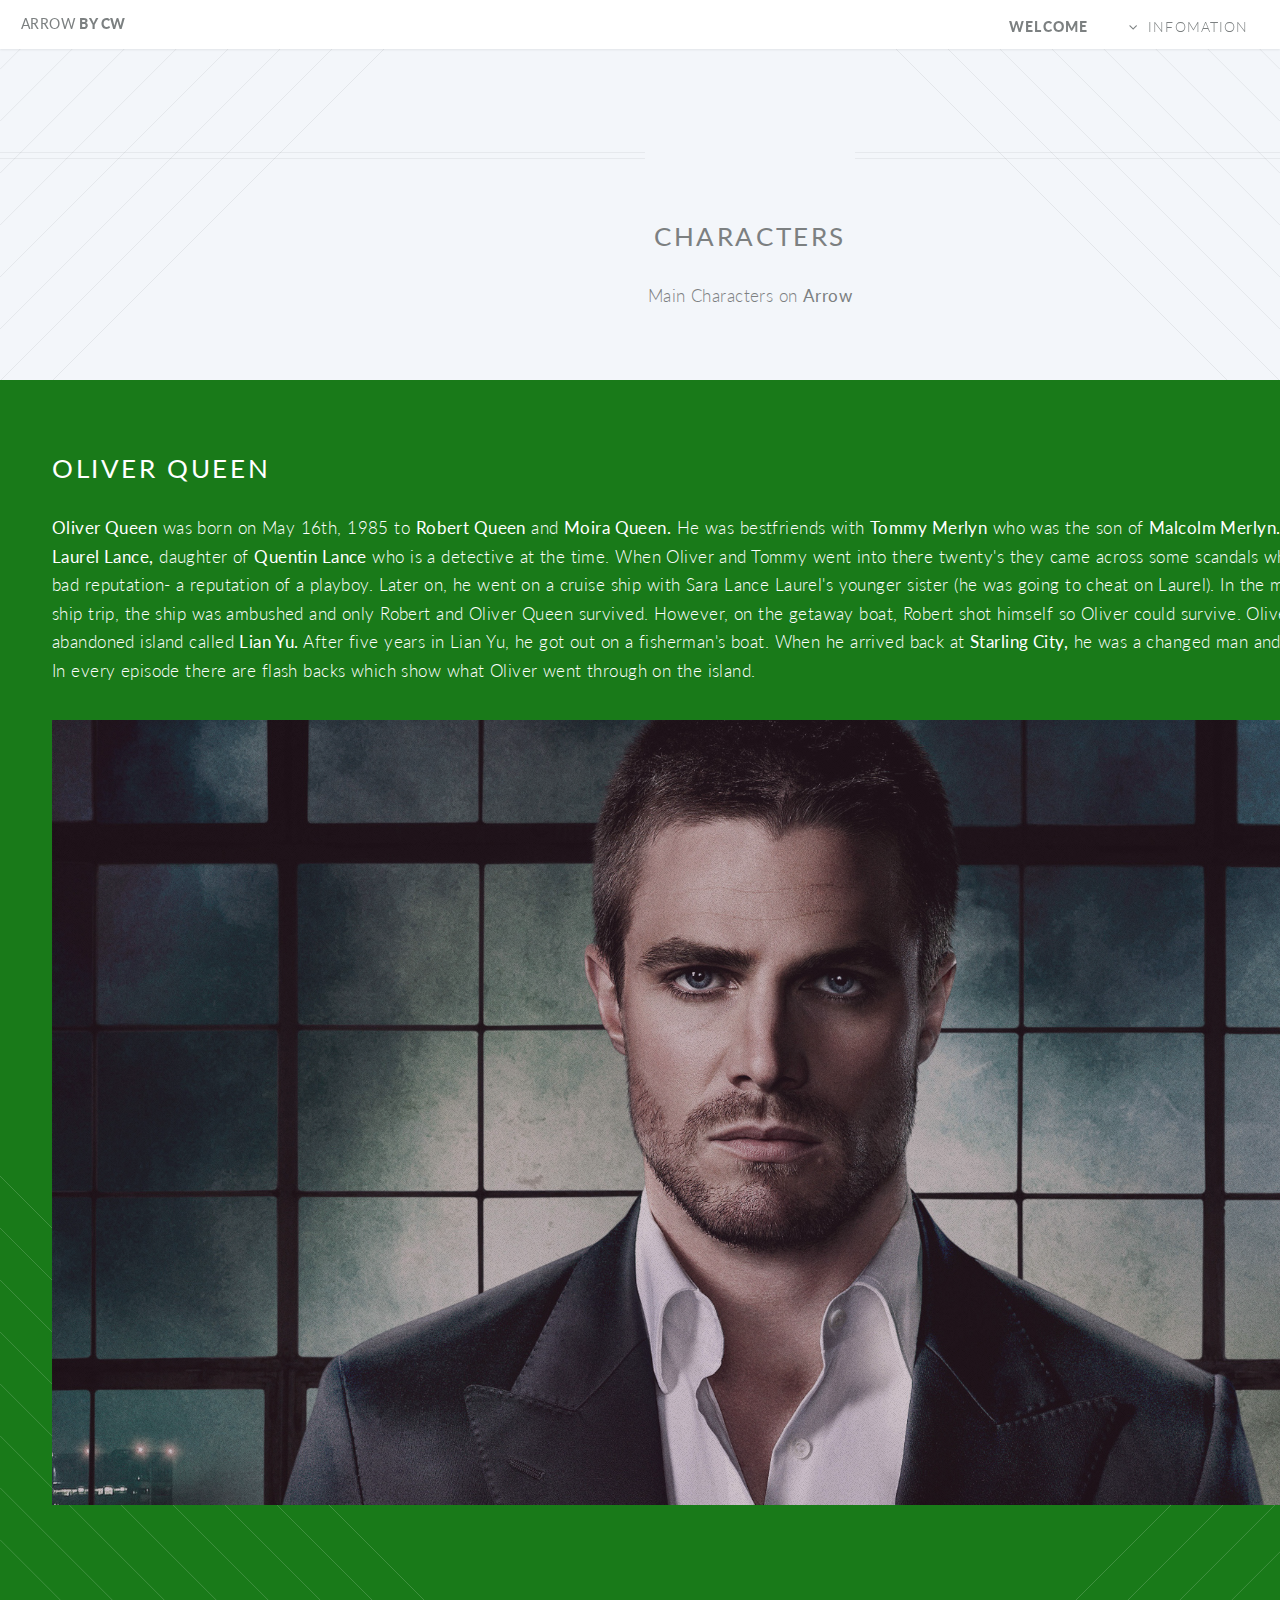
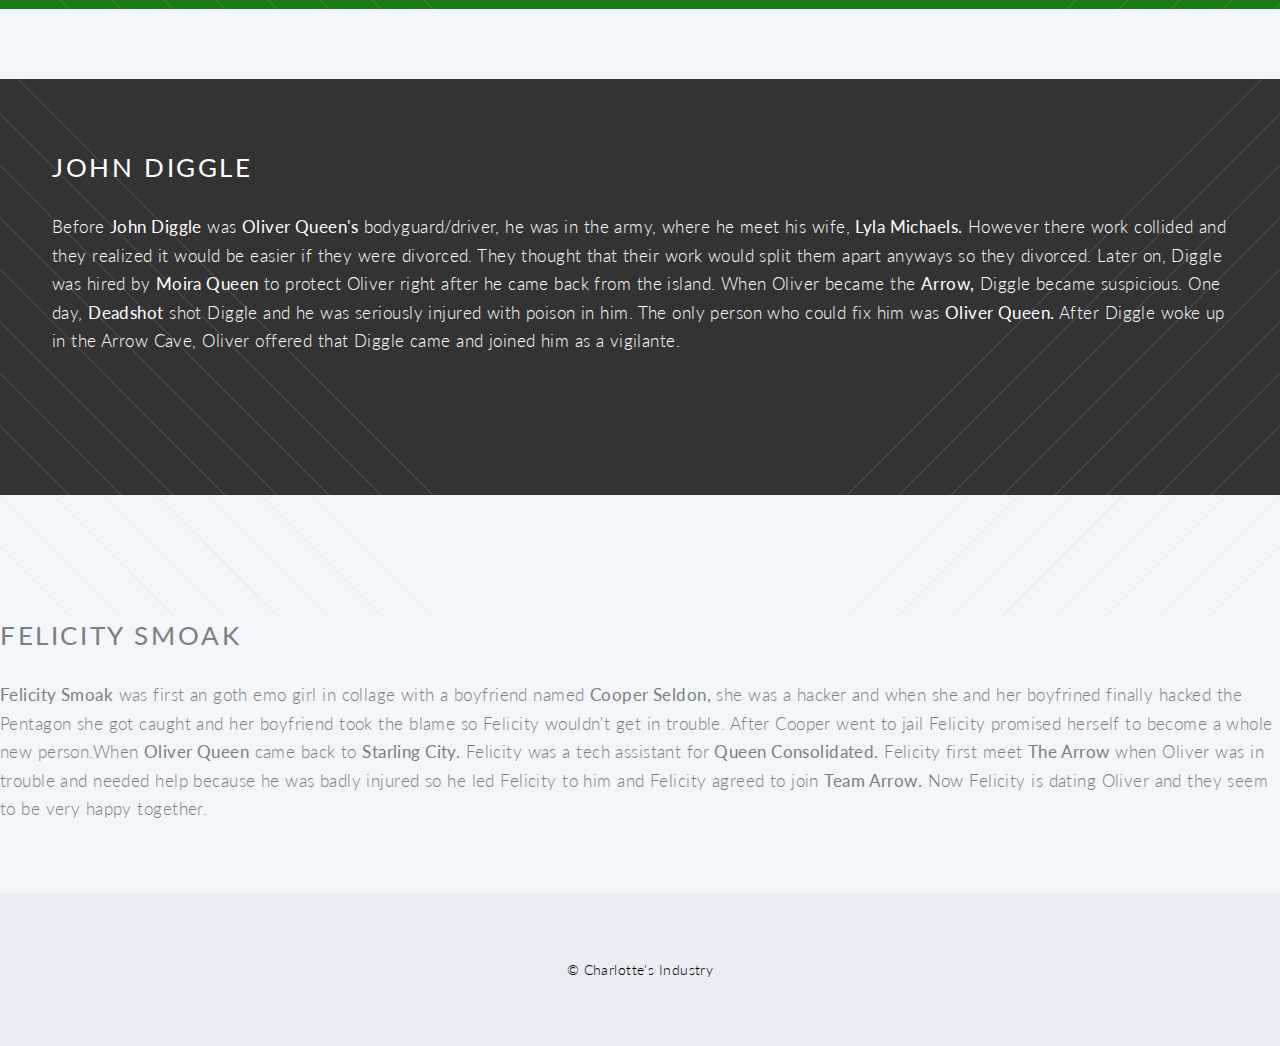
==== Character.html @ 0290e8e1 "deleted div" ====
<!DOCTYPE HTML>
<!--
	Twenty by HTML5 UP
	html5up.net | @n33co
	Free for personal and commercial use under the CCA 3.0 license (html5up.net/license)
-->
<html>
	<head>
		<title>Characters</title>
		<meta charset="utf-8" />
		<meta name="viewport" content="width=device-width, initial-scale=1" />
		<!--[if lte IE 8]><script src="assets/js/ie/html5shiv.js"></script><![endif]-->
		<link rel="stylesheet" href="assets/css/main.css" />
		<!--[if lte IE 8]><link rel="stylesheet" href="assets/css/ie8.css" /><![endif]-->
		<!--[if lte IE 9]><link rel="stylesheet" href="assets/css/ie9.css" /><![endif]-->
	</head>
	<body class="left-sidebar">
		<div id="page-wrapper">

			<!-- Header -->
				<header id="header">
					<h1 id="logo"><a href="index.html"><strong>ARROW</strong> BY CW</a></h1>
					<nav id="nav">
						<ul>
							<li class="current"><a href="index.html">Welcome</a></li>
							<li class="submenu">
								<a href="#">Infomation</a>
								<ul>
									<li><a href="Character.html">Characters</a></li>
									<li><a href="right-sidebar.html">Right Sidebar</a></li>
									<li><a href="no-sidebar.html">No Sidebar</a></li>
									<li><a href="contact.html">Contact</a></li>
									<li class="submenu">
										<a href="#">Submenu</a>
										<ul>
											<li><a href="#">Dolore Sed</a></li>
											<li><a href="#">Consequat</a></li>
											<li><a href="#">Lorem Magna</a></li>
											<li><a href="#">Sed Magna</a></li>
											<li><a href="#">Ipsum Nisl</a></li>
										</ul>
									</li>
								</ul>
							</li>
						</ul>
					</nav>
				</header>

			<!-- Main -->
				<article id="main">

					<header class="special container">

						<h2><strong>Characters</strong></h2>
						<p>Main Characters on <strong>Arrow</strong></p>
					</header>

					<!-- One -->
						<section class="wrapper style2 container special-alt">
							<div class="row 50%">
								<div class="16u 12u(narrower)">

								<header>
									<h2><strong>Oliver Queen</strong></h2>
								</header>
								<p> <strong>Oliver Queen</strong> was born on May 16th, 1985 to <strong>Robert Queen</strong> and <strong>Moira Queen.</strong> He was bestfriends with <strong>Tommy Merlyn</strong> who was the son of <strong>Malcolm Merlyn.</strong> He also befriended <strong>Laurel Lance,</strong> daughter of <strong>Quentin Lance</strong> who is a detective at the time. When Oliver and Tommy went into there twenty's they came across some scandals which gave Tommy a bad reputation- a reputation of a playboy. Later on, he went on a cruise ship with Sara Lance Laurel's younger sister (he was going to cheat on Laurel). In the middle of the cruise ship trip, the ship was ambushed and only Robert and Oliver Queen survived. However, on the getaway boat, Robert shot himself so Oliver could survive. Oliver then arrived on an abandoned island called <strong>Lian Yu.</strong> After five years in Lian Yu, he got out on a fisherman's boat. When he arrived back at <strong>Starling City,</strong> he was a changed man and became the <strong>Arrow</strong>. In every episode there are flash backs which show what Oliver went through on the island.  </p>
								<a href="#oliver" class="image featured"><img src="images/Oliver_Queen.jpg" alt="" /></a>

							</div>

							</div>
						</section>

					<!-- Two -->
						<section class=".wrapper.style3">
							<div class="16u 12u(narrower)">
								<header>
								<h2><strong>John Diggle</strong></h2>
								</header>
								<p> Before <strong>John Diggle</strong> was <strong>Oliver Queen's</strong> bodyguard/driver, he was in the army, where he meet his wife, <strong>Lyla Michaels.</strong> However there work collided and they realized it would be easier if they were divorced. They thought that their work would split them apart anyways so they divorced. Later on, Diggle was hired by <strong>Moira Queen</strong> to protect Oliver right after he came back from the island. When Oliver became the <strong>Arrow,</strong> Diggle became suspicious. One day, <strong>Deadshot</strong> shot Diggle and he was seriously injured with poison in him. The only person who could fix him was <strong>Oliver Queen.</strong> After Diggle woke up in the Arrow Cave, Oliver offered that Diggle came and joined him as a vigilante.  </p>

								<a href="#" class="image featured"><img src="http://nerdist.com/wp-content/uploads/2015/09/John-Diggle-Costume-Arrow-Season-4.jpg" alt="" /></a>
								</div>
										
									</section>

								</div>

								<!-- Two -->
						<section class=".wrapper.style4">

								<header>
								<h2><strong>Felicity Smoak</strong></h2>
								</header>
								<p> <strong>Felicity Smoak</strong> was first an goth emo girl in collage with a boyfriend named <strong>Cooper Seldon,</strong> she was a hacker and when she and her boyfrined finally hacked the Pentagon she got caught and her boyfriend took the blame so Felicity wouldn't get in trouble. After Cooper went to jail Felicity promised herself to become a whole new person.When <strong>Oliver Queen</strong> came back to <strong>Starling City.</strong> Felicity was a tech assistant for <strong>Queen Consolidated.</strong> Felicity first meet <strong>The Arrow</strong> when Oliver was in trouble and needed help because he was badly injured so he led Felicity to him and Felicity agreed to join <strong>Team Arrow.</strong> Now Felicity is dating Oliver and they seem to be very happy together.   </p>

								<a href="#" class="image featured"><img src="https://lh6.googleusercontent.com/yh9KQPNMWo7d73sp_O4lm8ajiMTpc6twz1vYEqMhTrz6c4cG8ch38kQ0yN_WNGzsYnj-poiB79KKGFYqesE81531dlQkXzshC9SBHxnGTuw2V-XFg7z7HzD_ftWrgEGjTeY" alt="" /></a>
								</div>
										
									</section>

				</article>

			<!-- Footer -->
				<footer id="footer">

					<ul class="copyright">
						<li>&copy; Charlotte's Industry

				</footer>

		</div>


		</div>

		<!-- Scripts -->
			<script src="assets/js/jquery.min.js"></script>
			<script src="assets/js/jquery.dropotron.min.js"></script>
			<script src="assets/js/jquery.scrolly.min.js"></script>
			<script src="assets/js/jquery.scrollgress.min.js"></script>
			<script src="assets/js/skel.min.js"></script>
			<script src="assets/js/util.js"></script>
			<!--[if lte IE 8]><script src="assets/js/ie/respond.min.js"></script><![endif]-->
			<script src="assets/js/main.js"></script>

	</body>
</html>
---- assets/css/main.css ----
@import url("font-awesome.min.css");
@import url("http://fonts.googleapis.com/css?family=Lato:300,400,900");

/*
	Twenty by HTML5 UP
	html5up.net | @n33co
	Free for personal and commercial use under the CCA 3.0 license (html5up.net/license)
*/

/* Reset */

	html, body, div, span, applet, object, iframe, h1, h2, h3, h4, h5, h6, p, blockquote, pre, a, abbr, acronym, address, big, cite, code, del, dfn, em, img, ins, kbd, q, s, samp, small, strike, strong, sub, sup, tt, var, b, u, i, center, dl, dt, dd, ol, ul, li, fieldset, form, label, legend, table, caption, tbody, tfoot, thead, tr, th, td, article, aside, canvas, details, embed, figure, figcaption, footer, header, hgroup, menu, nav, output, ruby, section, summary, time, mark, audio, video {
		margin: 0;
		padding: 0;
		border: 0;
		font-size: 100%;
		font: inherit;
		vertical-align: baseline;
	}

	article, aside, details, figcaption, figure, footer, header, hgroup, menu, nav, section {
		display: block;
	}

	body {
		line-height: 1;
	}

	ol, ul {
		list-style: none;
	}

	blockquote, q {
		quotes: none;
	}

	blockquote:before, blockquote:after, q:before, q:after {
		content: '';
		content: none;
	}

	table {
		border-collapse: collapse;
		border-spacing: 0;
	}

	body {
		-webkit-text-size-adjust: none;
	}

/* Box Model */

	*, *:before, *:after {
		-moz-box-sizing: border-box;
		-webkit-box-sizing: border-box;
		box-sizing: border-box;
	}

/* Containers */

	.container {
		margin-left: auto;
		margin-right: auto;
	}

	.container.\31 25\25 {
		width: 100%;
		max-width: 1750px;
		min-width: 1400px;
	}

	.container.\37 5\25 {
		width: 1050px;
	}

	.container.\35 0\25 {
		width: 700px;
	}

	.container.\32 5\25 {
		width: 350px;
	}


	@media screen and (max-width: 1680px) {

		.container.\31 25\25 {
			width: 100%;
			max-width: 1000px;
			min-width: 1200px;
		}

		.container.\37 5\25 {
			width: 900px;
		}

		.container.\35 0\25 {
			width: 600px;
		}

		.container.\32 5\25 {
			width: 300px;
		}

		.container {
			width: 1200px;
		}

	}

	@media screen and (max-width: 1280px) {

		.container.\31 25\25 {
			width: 100%;
			max-width: 1200px;
			min-width: 960px;
		}

		.container.\37 5\25 {
			width: 720px;
		}

		.container.\35 0\25 {
			width: 480px;
		}

		.container.\32 5\25 {
			width: 240px;
		}

		.container {
			width: 1500px;
		}

	}

	@media screen and (max-width: 980px) {

		.container.\31 25\25 {
			width: 100%;
			max-width: 118.75%;
			min-width: 95%;
		}

		.container.\37 5\25 {
			width: 71.25%;
		}

		.container.\35 0\25 {
			width: 47.5%;
		}

		.container.\32 5\25 {
			width: 23.75%;
		}

		.container {
			width: 95%;
		}

	}

	@media screen and (max-width: 840px) {

		.container.\31 25\25 {
			width: 100%;
			max-width: 118.75%;
			min-width: 95%;
		}

		.container.\37 5\25 {
			width: 71.25%;
		}

		.container.\35 0\25 {
			width: 47.5%;
		}

		.container.\32 5\25 {
			width: 23.75%;
		}

		.container {
			width: 95% !important;
		}

	}

	@media screen and (max-width: 736px) {

		.container.\31 25\25 {
			width: 100%;
			max-width: 125%;
			min-width: 100%;
		}

		.container.\37 5\25 {
			width: 75%;
		}

		.container.\35 0\25 {
			width: 50%;
		}

		.container.\32 5\25 {
			width: 25%;
		}

		.container {
			width: 100% !important;
		}

	}

/* Grid */

	.row {
		border-bottom: solid 1px transparent;
		-moz-box-sizing: border-box;
		-webkit-box-sizing: border-box;
		box-sizing: border-box;
	}

	.row > * {
		float: left;
		-moz-box-sizing: border-box;
		-webkit-box-sizing: border-box;
		box-sizing: border-box;
	}

	.row:after, .row:before {
		content: '';
		display: block;
		clear: both;
		height: 0;
	}

	.row.uniform > * > :first-child {
		margin-top: 0;
	}

	.row.uniform > * > :last-child {
		margin-bottom: 0;
	}

	.row.\30 \25 > * {
		padding: 0px 0 0 0px;
	}

	.row.\30 \25 {
		margin: 0px 0 -1px 0px;
	}

	.row.uniform.\30 \25 > * {
		padding: 0px 0 0 0px;
	}

	.row.uniform.\30 \25 {
		margin: 0px 0 -1px 0px;
	}

	.row > * {
		padding: 50px 0 0 50px;
	}

	.row {
		margin: -50px 0 -1px -50px;
	}

	.row.uniform > * {
		padding: 50px 0 0 50px;
	}

	.row.uniform {
		margin: -50px 0 -1px -50px;
	}

	.row.\32 00\25 > * {
		padding: 100px 0 0 100px;
	}

	.row.\32 00\25 {
		margin: -100px 0 -1px -100px;
	}

	.row.uniform.\32 00\25 > * {
		padding: 100px 0 0 100px;
	}

	.row.uniform.\32 00\25 {
		margin: -100px 0 -1px -100px;
	}

	.row.\31 50\25 > * {
		padding: 75px 0 0 75px;
	}

	.row.\31 50\25 {
		margin: -75px 0 -1px -75px;
	}

	.row.uniform.\31 50\25 > * {
		padding: 75px 0 0 75px;
	}

	.row.uniform.\31 50\25 {
		margin: -75px 0 -1px -75px;
	}

	.row.\35 0\25 > * {
		padding: 25px 0 0 25px;
	}

	.row.\35 0\25 {
		margin: -25px 0 -1px -25px;
	}

	.row.uniform.\35 0\25 > * {
		padding: 25px 0 0 25px;
	}

	.row.uniform.\35 0\25 {
		margin: -25px 0 -1px -25px;
	}

	.row.\32 5\25 > * {
		padding: 12.5px 0 0 12.5px;
	}

	.row.\32 5\25 {
		margin: -12.5px 0 -1px -12.5px;
	}

	.row.uniform.\32 5\25 > * {
		padding: 12.5px 0 0 12.5px;
	}

	.row.uniform.\32 5\25 {
		margin: -12.5px 0 -1px -12.5px;
	}

	.\31 2u, .\31 2u\24 {
		width: 100%;
		clear: none;
		margin-left: 0;
	}

	.\31 1u, .\31 1u\24 {
		width: 91.6666666667%;
		clear: none;
		margin-left: 0;
	}

	.\31 0u, .\31 0u\24 {
		width: 83.3333333333%;
		clear: none;
		margin-left: 0;
	}

	.\39 u, .\39 u\24 {
		width: 75%;
		clear: none;
		margin-left: 0;
	}

	.\38 u, .\38 u\24 {
		width: 66.6666666667%;
		clear: none;
		margin-left: 0;
	}

	.\37 u, .\37 u\24 {
		width: 58.3333333333%;
		clear: none;
		margin-left: 0;
	}

	.\36 u, .\36 u\24 {
		width: 50%;
		clear: none;
		margin-left: 0;
	}

	.\35 u, .\35 u\24 {
		width: 41.6666666667%;
		clear: none;
		margin-left: 0;
	}

	.\34 u, .\34 u\24 {
		width: 33.3333333333%;
		clear: none;
		margin-left: 0;
	}

	.\33 u, .\33 u\24 {
		width: 25%;
		clear: none;
		margin-left: 0;
	}

	.\32 u, .\32 u\24 {
		width: 16.6666666667%;
		clear: none;
		margin-left: 0;
	}

	.\31 u, .\31 u\24 {
		width: 8.3333333333%;
		clear: none;
		margin-left: 0;
	}

	.\31 2u\24 + *,
	.\31 1u\24 + *,
	.\31 0u\24 + *,
	.\39 u\24 + *,
	.\38 u\24 + *,
	.\37 u\24 + *,
	.\36 u\24 + *,
	.\35 u\24 + *,
	.\34 u\24 + *,
	.\33 u\24 + *,
	.\32 u\24 + *,
	.\31 u\24 + * {
		clear: left;
	}

	.\-11u {
		margin-left: 91.66667%;
	}

	.\-10u {
		margin-left: 83.33333%;
	}

	.\-9u {
		margin-left: 75%;
	}

	.\-8u {
		margin-left: 66.66667%;
	}

	.\-7u {
		margin-left: 58.33333%;
	}

	.\-6u {
		margin-left: 50%;
	}

	.\-5u {
		margin-left: 41.66667%;
	}

	.\-4u {
		margin-left: 33.33333%;
	}

	.\-3u {
		margin-left: 25%;
	}

	.\-2u {
		margin-left: 16.66667%;
	}

	.\-1u {
		margin-left: 8.33333%;
	}

	@media screen and (max-width: 1680px) {

		.row > * {
			padding: 40px 0 0 40px;
		}

		.row {
			margin: -40px 0 -1px -40px;
		}

		.row.uniform > * {
			padding: 40px 0 0 40px;
		}

		.row.uniform {
			margin: -40px 0 -1px -40px;
		}

		.row.\32 00\25 > * {
			padding: 80px 0 0 80px;
		}

		.row.\32 00\25 {
			margin: -80px 0 -1px -80px;
		}

		.row.uniform.\32 00\25 > * {
			padding: 80px 0 0 80px;
		}

		.row.uniform.\32 00\25 {
			margin: -80px 0 -1px -80px;
		}

		.row.\31 50\25 > * {
			padding: 60px 0 0 60px;
		}

		.row.\31 50\25 {
			margin: -60px 0 -1px -60px;
		}

		.row.uniform.\31 50\25 > * {
			padding: 60px 0 0 60px;
		}

		.row.uniform.\31 50\25 {
			margin: -60px 0 -1px -60px;
		}

		.row.\35 0\25 > * {
			padding: 20px 0 0 20px;
		}

		.row.\35 0\25 {
			margin: -20px 0 -1px -20px;
		}

		.row.uniform.\35 0\25 > * {
			padding: 20px 0 0 20px;
		}

		.row.uniform.\35 0\25 {
			margin: -20px 0 -1px -20px;
		}

		.row.\32 5\25 > * {
			padding: 10px 0 0 10px;
		}

		.row.\32 5\25 {
			margin: -10px 0 -1px -10px;
		}

		.row.uniform.\32 5\25 > * {
			padding: 10px 0 0 10px;
		}

		.row.uniform.\32 5\25 {
			margin: -10px 0 -1px -10px;
		}

		.\31 2u\28wide\29, .\31 2u\24\28wide\29 {
			width: 100%;
			clear: none;
			margin-left: 0;
		}

		.\31 1u\28wide\29, .\31 1u\24\28wide\29 {
			width: 91.6666666667%;
			clear: none;
			margin-left: 0;
		}

		.\31 0u\28wide\29, .\31 0u\24\28wide\29 {
			width: 83.3333333333%;
			clear: none;
			margin-left: 0;
		}

		.\39 u\28wide\29, .\39 u\24\28wide\29 {
			width: 75%;
			clear: none;
			margin-left: 0;
		}

		.\38 u\28wide\29, .\38 u\24\28wide\29 {
			width: 66.6666666667%;
			clear: none;
			margin-left: 0;
		}

		.\37 u\28wide\29, .\37 u\24\28wide\29 {
			width: 58.3333333333%;
			clear: none;
			margin-left: 0;
		}

		.\36 u\28wide\29, .\36 u\24\28wide\29 {
			width: 50%;
			clear: none;
			margin-left: 0;
		}

		.\35 u\28wide\29, .\35 u\24\28wide\29 {
			width: 41.6666666667%;
			clear: none;
			margin-left: 0;
		}

		.\34 u\28wide\29, .\34 u\24\28wide\29 {
			width: 33.3333333333%;
			clear: none;
			margin-left: 0;
		}

		.\33 u\28wide\29, .\33 u\24\28wide\29 {
			width: 25%;
			clear: none;
			margin-left: 0;
		}

		.\32 u\28wide\29, .\32 u\24\28wide\29 {
			width: 16.6666666667%;
			clear: none;
			margin-left: 0;
		}

		.\31 u\28wide\29, .\31 u\24\28wide\29 {
			width: 8.3333333333%;
			clear: none;
			margin-left: 0;
		}

		.\31 2u\24\28wide\29 + *,
		.\31 1u\24\28wide\29 + *,
		.\31 0u\24\28wide\29 + *,
		.\39 u\24\28wide\29 + *,
		.\38 u\24\28wide\29 + *,
		.\37 u\24\28wide\29 + *,
		.\36 u\24\28wide\29 + *,
		.\35 u\24\28wide\29 + *,
		.\34 u\24\28wide\29 + *,
		.\33 u\24\28wide\29 + *,
		.\32 u\24\28wide\29 + *,
		.\31 u\24\28wide\29 + * {
			clear: left;
		}

		.\-11u\28wide\29 {
			margin-left: 91.66667%;
		}

		.\-10u\28wide\29 {
			margin-left: 83.33333%;
		}

		.\-9u\28wide\29 {
			margin-left: 75%;
		}

		.\-8u\28wide\29 {
			margin-left: 66.66667%;
		}

		.\-7u\28wide\29 {
			margin-left: 58.33333%;
		}

		.\-6u\28wide\29 {
			margin-left: 50%;
		}

		.\-5u\28wide\29 {
			margin-left: 41.66667%;
		}

		.\-4u\28wide\29 {
			margin-left: 33.33333%;
		}

		.\-3u\28wide\29 {
			margin-left: 25%;
		}

		.\-2u\28wide\29 {
			margin-left: 16.66667%;
		}

		.\-1u\28wide\29 {
			margin-left: 8.33333%;
		}

	}

	@media screen and (max-width: 1280px) {

		.row > * {
			padding: 40px 0 0 40px;
		}

		.row {
			margin: -40px 0 -1px -40px;
		}

		.row.uniform > * {
			padding: 40px 0 0 40px;
		}

		.row.uniform {
			margin: -40px 0 -1px -40px;
		}

		.row.\32 00\25 > * {
			padding: 80px 0 0 80px;
		}

		.row.\32 00\25 {
			margin: -80px 0 -1px -80px;
		}

		.row.uniform.\32 00\25 > * {
			padding: 80px 0 0 80px;
		}

		.row.uniform.\32 00\25 {
			margin: -80px 0 -1px -80px;
		}

		.row.\31 50\25 > * {
			padding: 60px 0 0 60px;
		}

		.row.\31 50\25 {
			margin: -60px 0 -1px -60px;
		}

		.row.uniform.\31 50\25 > * {
			padding: 60px 0 0 60px;
		}

		.row.uniform.\31 50\25 {
			margin: -60px 0 -1px -60px;
		}

		.row.\35 0\25 > * {
			padding: 20px 0 0 20px;
		}

		.row.\35 0\25 {
			margin: -20px 0 -1px -20px;
		}

		.row.uniform.\35 0\25 > * {
			padding: 20px 0 0 20px;
		}

		.row.uniform.\35 0\25 {
			margin: -20px 0 -1px -20px;
		}

		.row.\32 5\25 > * {
			padding: 10px 0 0 10px;
		}

		.row.\32 5\25 {
			margin: -10px 0 -1px -10px;
		}

		.row.uniform.\32 5\25 > * {
			padding: 10px 0 0 10px;
		}

		.row.uniform.\32 5\25 {
			margin: -10px 0 -1px -10px;
		}

		.\31 2u\28normal\29, .\31 2u\24\28normal\29 {
			width: 100%;
			clear: none;
			margin-left: 0;
		}

		.\31 1u\28normal\29, .\31 1u\24\28normal\29 {
			width: 91.6666666667%;
			clear: none;
			margin-left: 0;
		}

		.\31 0u\28normal\29, .\31 0u\24\28normal\29 {
			width: 83.3333333333%;
			clear: none;
			margin-left: 0;
		}

		.\39 u\28normal\29, .\39 u\24\28normal\29 {
			width: 75%;
			clear: none;
			margin-left: 0;
		}

		.\38 u\28normal\29, .\38 u\24\28normal\29 {
			width: 66.6666666667%;
			clear: none;
			margin-left: 0;
		}

		.\37 u\28normal\29, .\37 u\24\28normal\29 {
			width: 58.3333333333%;
			clear: none;
			margin-left: 0;
		}

		.\36 u\28normal\29, .\36 u\24\28normal\29 {
			width: 50%;
			clear: none;
			margin-left: 0;
		}

		.\35 u\28normal\29, .\35 u\24\28normal\29 {
			width: 41.6666666667%;
			clear: none;
			margin-left: 0;
		}

		.\34 u\28normal\29, .\34 u\24\28normal\29 {
			width: 33.3333333333%;
			clear: none;
			margin-left: 0;
		}

		.\33 u\28normal\29, .\33 u\24\28normal\29 {
			width: 25%;
			clear: none;
			margin-left: 0;
		}

		.\32 u\28normal\29, .\32 u\24\28normal\29 {
			width: 16.6666666667%;
			clear: none;
			margin-left: 0;
		}

		.\31 u\28normal\29, .\31 u\24\28normal\29 {
			width: 8.3333333333%;
			clear: none;
			margin-left: 0;
		}

		.\31 2u\24\28normal\29 + *,
		.\31 1u\24\28normal\29 + *,
		.\31 0u\24\28normal\29 + *,
		.\39 u\24\28normal\29 + *,
		.\38 u\24\28normal\29 + *,
		.\37 u\24\28normal\29 + *,
		.\36 u\24\28normal\29 + *,
		.\35 u\24\28normal\29 + *,
		.\34 u\24\28normal\29 + *,
		.\33 u\24\28normal\29 + *,
		.\32 u\24\28normal\29 + *,
		.\31 u\24\28normal\29 + * {
			clear: left;
		}

		.\-11u\28normal\29 {
			margin-left: 91.66667%;
		}

		.\-10u\28normal\29 {
			margin-left: 83.33333%;
		}

		.\-9u\28normal\29 {
			margin-left: 75%;
		}

		.\-8u\28normal\29 {
			margin-left: 66.66667%;
		}

		.\-7u\28normal\29 {
			margin-left: 58.33333%;
		}

		.\-6u\28normal\29 {
			margin-left: 50%;
		}

		.\-5u\28normal\29 {
			margin-left: 41.66667%;
		}

		.\-4u\28normal\29 {
			margin-left: 33.33333%;
		}

		.\-3u\28normal\29 {
			margin-left: 25%;
		}

		.\-2u\28normal\29 {
			margin-left: 16.66667%;
		}

		.\-1u\28normal\29 {
			margin-left: 8.33333%;
		}

	}

	@media screen and (max-width: 980px) {

		.row > * {
			padding: 30px 0 0 30px;
		}

		.row {
			margin: -30px 0 -1px -30px;
		}

		.row.uniform > * {
			padding: 30px 0 0 30px;
		}

		.row.uniform {
			margin: -30px 0 -1px -30px;
		}

		.row.\32 00\25 > * {
			padding: 60px 0 0 60px;
		}

		.row.\32 00\25 {
			margin: -60px 0 -1px -60px;
		}

		.row.uniform.\32 00\25 > * {
			padding: 60px 0 0 60px;
		}

		.row.uniform.\32 00\25 {
			margin: -60px 0 -1px -60px;
		}

		.row.\31 50\25 > * {
			padding: 45px 0 0 45px;
		}

		.row.\31 50\25 {
			margin: -45px 0 -1px -45px;
		}

		.row.uniform.\31 50\25 > * {
			padding: 45px 0 0 45px;
		}

		.row.uniform.\31 50\25 {
			margin: -45px 0 -1px -45px;
		}

		.row.\35 0\25 > * {
			padding: 15px 0 0 15px;
		}

		.row.\35 0\25 {
			margin: -15px 0 -1px -15px;
		}

		.row.uniform.\35 0\25 > * {
			padding: 15px 0 0 15px;
		}

		.row.uniform.\35 0\25 {
			margin: -15px 0 -1px -15px;
		}

		.row.\32 5\25 > * {
			padding: 7.5px 0 0 7.5px;
		}

		.row.\32 5\25 {
			margin: -7.5px 0 -1px -7.5px;
		}

		.row.uniform.\32 5\25 > * {
			padding: 7.5px 0 0 7.5px;
		}

		.row.uniform.\32 5\25 {
			margin: -7.5px 0 -1px -7.5px;
		}

		.\31 2u\28narrow\29, .\31 2u\24\28narrow\29 {
			width: 100%;
			clear: none;
			margin-left: 0;
		}

		.\31 1u\28narrow\29, .\31 1u\24\28narrow\29 {
			width: 91.6666666667%;
			clear: none;
			margin-left: 0;
		}

		.\31 0u\28narrow\29, .\31 0u\24\28narrow\29 {
			width: 83.3333333333%;
			clear: none;
			margin-left: 0;
		}

		.\39 u\28narrow\29, .\39 u\24\28narrow\29 {
			width: 75%;
			clear: none;
			margin-left: 0;
		}

		.\38 u\28narrow\29, .\38 u\24\28narrow\29 {
			width: 66.6666666667%;
			clear: none;
			margin-left: 0;
		}

		.\37 u\28narrow\29, .\37 u\24\28narrow\29 {
			width: 58.3333333333%;
			clear: none;
			margin-left: 0;
		}

		.\36 u\28narrow\29, .\36 u\24\28narrow\29 {
			width: 50%;
			clear: none;
			margin-left: 0;
		}

		.\35 u\28narrow\29, .\35 u\24\28narrow\29 {
			width: 41.6666666667%;
			clear: none;
			margin-left: 0;
		}

		.\34 u\28narrow\29, .\34 u\24\28narrow\29 {
			width: 33.3333333333%;
			clear: none;
			margin-left: 0;
		}

		.\33 u\28narrow\29, .\33 u\24\28narrow\29 {
			width: 25%;
			clear: none;
			margin-left: 0;
		}

		.\32 u\28narrow\29, .\32 u\24\28narrow\29 {
			width: 16.6666666667%;
			clear: none;
			margin-left: 0;
		}

		.\31 u\28narrow\29, .\31 u\24\28narrow\29 {
			width: 8.3333333333%;
			clear: none;
			margin-left: 0;
		}

		.\31 2u\24\28narrow\29 + *,
		.\31 1u\24\28narrow\29 + *,
		.\31 0u\24\28narrow\29 + *,
		.\39 u\24\28narrow\29 + *,
		.\38 u\24\28narrow\29 + *,
		.\37 u\24\28narrow\29 + *,
		.\36 u\24\28narrow\29 + *,
		.\35 u\24\28narrow\29 + *,
		.\34 u\24\28narrow\29 + *,
		.\33 u\24\28narrow\29 + *,
		.\32 u\24\28narrow\29 + *,
		.\31 u\24\28narrow\29 + * {
			clear: left;
		}

		.\-11u\28narrow\29 {
			margin-left: 91.66667%;
		}

		.\-10u\28narrow\29 {
			margin-left: 83.33333%;
		}

		.\-9u\28narrow\29 {
			margin-left: 75%;
		}

		.\-8u\28narrow\29 {
			margin-left: 66.66667%;
		}

		.\-7u\28narrow\29 {
			margin-left: 58.33333%;
		}

		.\-6u\28narrow\29 {
			margin-left: 50%;
		}

		.\-5u\28narrow\29 {
			margin-left: 41.66667%;
		}

		.\-4u\28narrow\29 {
			margin-left: 33.33333%;
		}

		.\-3u\28narrow\29 {
			margin-left: 25%;
		}

		.\-2u\28narrow\29 {
			margin-left: 16.66667%;
		}

		.\-1u\28narrow\29 {
			margin-left: 8.33333%;
		}

	}

	@media screen and (max-width: 840px) {

		.row > * {
			padding: 30px 0 0 30px;
		}

		.row {
			margin: -30px 0 -1px -30px;
		}

		.row.uniform > * {
			padding: 30px 0 0 30px;
		}

		.row.uniform {
			margin: -30px 0 -1px -30px;
		}

		.row.\32 00\25 > * {
			padding: 60px 0 0 60px;
		}

		.row.\32 00\25 {
			margin: -60px 0 -1px -60px;
		}

		.row.uniform.\32 00\25 > * {
			padding: 60px 0 0 60px;
		}

		.row.uniform.\32 00\25 {
			margin: -60px 0 -1px -60px;
		}

		.row.\31 50\25 > * {
			padding: 45px 0 0 45px;
		}

		.row.\31 50\25 {
			margin: -45px 0 -1px -45px;
		}

		.row.uniform.\31 50\25 > * {
			padding: 45px 0 0 45px;
		}

		.row.uniform.\31 50\25 {
			margin: -45px 0 -1px -45px;
		}

		.row.\35 0\25 > * {
			padding: 15px 0 0 15px;
		}

		.row.\35 0\25 {
			margin: -15px 0 -1px -15px;
		}

		.row.uniform.\35 0\25 > * {
			padding: 15px 0 0 15px;
		}

		.row.uniform.\35 0\25 {
			margin: -15px 0 -1px -15px;
		}

		.row.\32 5\25 > * {
			padding: 7.5px 0 0 7.5px;
		}

		.row.\32 5\25 {
			margin: -7.5px 0 -1px -7.5px;
		}

		.row.uniform.\32 5\25 > * {
			padding: 7.5px 0 0 7.5px;
		}

		.row.uniform.\32 5\25 {
			margin: -7.5px 0 -1px -7.5px;
		}

		.\31 2u\28narrower\29, .\31 2u\24\28narrower\29 {
			width: 100%;
			clear: none;
			margin-left: 0;
		}

		.\31 1u\28narrower\29, .\31 1u\24\28narrower\29 {
			width: 91.6666666667%;
			clear: none;
			margin-left: 0;
		}

		.\31 0u\28narrower\29, .\31 0u\24\28narrower\29 {
			width: 83.3333333333%;
			clear: none;
			margin-left: 0;
		}

		.\39 u\28narrower\29, .\39 u\24\28narrower\29 {
			width: 75%;
			clear: none;
			margin-left: 0;
		}

		.\38 u\28narrower\29, .\38 u\24\28narrower\29 {
			width: 66.6666666667%;
			clear: none;
			margin-left: 0;
		}

		.\37 u\28narrower\29, .\37 u\24\28narrower\29 {
			width: 58.3333333333%;
			clear: none;
			margin-left: 0;
		}

		.\36 u\28narrower\29, .\36 u\24\28narrower\29 {
			width: 50%;
			clear: none;
			margin-left: 0;
		}

		.\35 u\28narrower\29, .\35 u\24\28narrower\29 {
			width: 41.6666666667%;
			clear: none;
			margin-left: 0;
		}

		.\34 u\28narrower\29, .\34 u\24\28narrower\29 {
			width: 33.3333333333%;
			clear: none;
			margin-left: 0;
		}

		.\33 u\28narrower\29, .\33 u\24\28narrower\29 {
			width: 25%;
			clear: none;
			margin-left: 0;
		}

		.\32 u\28narrower\29, .\32 u\24\28narrower\29 {
			width: 16.6666666667%;
			clear: none;
			margin-left: 0;
		}

		.\31 u\28narrower\29, .\31 u\24\28narrower\29 {
			width: 8.3333333333%;
			clear: none;
			margin-left: 0;
		}

		.\31 2u\24\28narrower\29 + *,
		.\31 1u\24\28narrower\29 + *,
		.\31 0u\24\28narrower\29 + *,
		.\39 u\24\28narrower\29 + *,
		.\38 u\24\28narrower\29 + *,
		.\37 u\24\28narrower\29 + *,
		.\36 u\24\28narrower\29 + *,
		.\35 u\24\28narrower\29 + *,
		.\34 u\24\28narrower\29 + *,
		.\33 u\24\28narrower\29 + *,
		.\32 u\24\28narrower\29 + *,
		.\31 u\24\28narrower\29 + * {
			clear: left;
		}

		.\-11u\28narrower\29 {
			margin-left: 91.66667%;
		}

		.\-10u\28narrower\29 {
			margin-left: 83.33333%;
		}

		.\-9u\28narrower\29 {
			margin-left: 75%;
		}

		.\-8u\28narrower\29 {
			margin-left: 66.66667%;
		}

		.\-7u\28narrower\29 {
			margin-left: 58.33333%;
		}

		.\-6u\28narrower\29 {
			margin-left: 50%;
		}

		.\-5u\28narrower\29 {
			margin-left: 41.66667%;
		}

		.\-4u\28narrower\29 {
			margin-left: 33.33333%;
		}

		.\-3u\28narrower\29 {
			margin-left: 25%;
		}

		.\-2u\28narrower\29 {
			margin-left: 16.66667%;
		}

		.\-1u\28narrower\29 {
			margin-left: 8.33333%;
		}

	}

	@media screen and (max-width: 736px) {

		.row > * {
			padding: 30px 0 0 30px;
		}

		.row {
			margin: -30px 0 -1px -30px;
		}

		.row.uniform > * {
			padding: 30px 0 0 30px;
		}

		.row.uniform {
			margin: -30px 0 -1px -30px;
		}

		.row.\32 00\25 > * {
			padding: 60px 0 0 60px;
		}

		.row.\32 00\25 {
			margin: -60px 0 -1px -60px;
		}

		.row.uniform.\32 00\25 > * {
			padding: 60px 0 0 60px;
		}

		.row.uniform.\32 00\25 {
			margin: -60px 0 -1px -60px;
		}

		.row.\31 50\25 > * {
			padding: 45px 0 0 45px;
		}

		.row.\31 50\25 {
			margin: -45px 0 -1px -45px;
		}

		.row.uniform.\31 50\25 > * {
			padding: 45px 0 0 45px;
		}

		.row.uniform.\31 50\25 {
			margin: -45px 0 -1px -45px;
		}

		.row.\35 0\25 > * {
			padding: 15px 0 0 15px;
		}

		.row.\35 0\25 {
			margin: -15px 0 -1px -15px;
		}

		.row.uniform.\35 0\25 > * {
			padding: 15px 0 0 15px;
		}

		.row.uniform.\35 0\25 {
			margin: -15px 0 -1px -15px;
		}

		.row.\32 5\25 > * {
			padding: 7.5px 0 0 7.5px;
		}

		.row.\32 5\25 {
			margin: -7.5px 0 -1px -7.5px;
		}

		.row.uniform.\32 5\25 > * {
			padding: 7.5px 0 0 7.5px;
		}

		.row.uniform.\32 5\25 {
			margin: -7.5px 0 -1px -7.5px;
		}

		.\31 2u\28mobile\29, .\31 2u\24\28mobile\29 {
			width: 100%;
			clear: none;
			margin-left: 0;
		}

		.\31 1u\28mobile\29, .\31 1u\24\28mobile\29 {
			width: 91.6666666667%;
			clear: none;
			margin-left: 0;
		}

		.\31 0u\28mobile\29, .\31 0u\24\28mobile\29 {
			width: 83.3333333333%;
			clear: none;
			margin-left: 0;
		}

		.\39 u\28mobile\29, .\39 u\24\28mobile\29 {
			width: 75%;
			clear: none;
			margin-left: 0;
		}

		.\38 u\28mobile\29, .\38 u\24\28mobile\29 {
			width: 66.6666666667%;
			clear: none;
			margin-left: 0;
		}

		.\37 u\28mobile\29, .\37 u\24\28mobile\29 {
			width: 58.3333333333%;
			clear: none;
			margin-left: 0;
		}

		.\36 u\28mobile\29, .\36 u\24\28mobile\29 {
			width: 50%;
			clear: none;
			margin-left: 0;
		}

		.\35 u\28mobile\29, .\35 u\24\28mobile\29 {
			width: 41.6666666667%;
			clear: none;
			margin-left: 0;
		}

		.\34 u\28mobile\29, .\34 u\24\28mobile\29 {
			width: 33.3333333333%;
			clear: none;
			margin-left: 0;
		}

		.\33 u\28mobile\29, .\33 u\24\28mobile\29 {
			width: 25%;
			clear: none;
			margin-left: 0;
		}

		.\32 u\28mobile\29, .\32 u\24\28mobile\29 {
			width: 16.6666666667%;
			clear: none;
			margin-left: 0;
		}

		.\31 u\28mobile\29, .\31 u\24\28mobile\29 {
			width: 8.3333333333%;
			clear: none;
			margin-left: 0;
		}

		.\31 2u\24\28mobile\29 + *,
		.\31 1u\24\28mobile\29 + *,
		.\31 0u\24\28mobile\29 + *,
		.\39 u\24\28mobile\29 + *,
		.\38 u\24\28mobile\29 + *,
		.\37 u\24\28mobile\29 + *,
		.\36 u\24\28mobile\29 + *,
		.\35 u\24\28mobile\29 + *,
		.\34 u\24\28mobile\29 + *,
		.\33 u\24\28mobile\29 + *,
		.\32 u\24\28mobile\29 + *,
		.\31 u\24\28mobile\29 + * {
			clear: left;
		}

		.\-11u\28mobile\29 {
			margin-left: 91.66667%;
		}

		.\-10u\28mobile\29 {
			margin-left: 83.33333%;
		}

		.\-9u\28mobile\29 {
			margin-left: 75%;
		}

		.\-8u\28mobile\29 {
			margin-left: 66.66667%;
		}

		.\-7u\28mobile\29 {
			margin-left: 58.33333%;
		}

		.\-6u\28mobile\29 {
			margin-left: 50%;
		}

		.\-5u\28mobile\29 {
			margin-left: 41.66667%;
		}

		.\-4u\28mobile\29 {
			margin-left: 33.33333%;
		}

		.\-3u\28mobile\29 {
			margin-left: 25%;
		}

		.\-2u\28mobile\29 {
			margin-left: 16.66667%;
		}

		.\-1u\28mobile\29 {
			margin-left: 8.33333%;
		}

	}

/* Basic */

	body {
		background: #f3f6fa;
	}

		body.is-loading *, body.is-loading *:before, body.is-loading *:after {
			-moz-animation: none !important;
			-webkit-animation: none !important;
			-ms-animation: none !important;
			animation: none !important;
			-moz-transition: none !important;
			-webkit-transition: none !important;
			-ms-transition: none !important;
			transition: none !important;
		}

	body, input, select, textarea {
		color: #7c8081;
		font-family: 'Lato', sans-serif;
		font-size: 15pt;
		font-weight: 300;
		letter-spacing: 0.025em;
		line-height: 1.75em;
	}

	a {
		-moz-transition: color 0.2s ease-in-out, border-color 0.2s ease-in-out, background-color 0.2s ease-in-out;
		-webkit-transition: color 0.2s ease-in-out, border-color 0.2s ease-in-out, background-color 0.2s ease-in-out;
		-ms-transition: color 0.2s ease-in-out, border-color 0.2s ease-in-out, background-color 0.2s ease-in-out;
		transition: color 0.2s ease-in-out, border-color 0.2s ease-in-out, background-color 0.2s ease-in-out;
		color: #3fb1a3;
		text-decoration: none;
		border-bottom: dotted 1px;
	}

		a:hover {
			border-bottom-color: transparent;
		}

	strong, b {
		font-weight: 400;
	}

	p, ul, ol, dl, table, blockquote {
		margin: 0 0 2em 0;
	}

	h1, h2, h3, h4, h5, h6 {
		color: inherit;
		font-weight: 300;
		line-height: 1.75em;
		margin-bottom: 1em;
		text-transform: uppercase;
	}

		h1 a, h2 a, h3 a, h4 a, h5 a, h6 a {
			color: inherit;
			text-decoration: none;
			border: 0;
		}

	h2 {
		font-size: 1.5em;
		letter-spacing: 0.1em;
	}

	h3 {
		font-size: 1.15em;
		letter-spacing: 0.025em;
	}

	sub {
		font-size: 0.8em;
		position: relative;
		top: 0.5em;
	}

	sup {
		font-size: 0.8em;
		position: relative;
		top: -0.5em;
	}

	hr {
		border-top: solid 1px rgba(124, 128, 129, 0.2);
		border: 0;
		margin-bottom: 1.5em;
	}

	blockquote {
		border-left: solid 0.5em rgba(124, 128, 129, 0.2);
		font-style: italic;
		padding: 1em 0 1em 2em;
	}

/* Section/Article */

	section.special, article.special {
		text-align: center;
	}

	header.major {
		padding-bottom: 2em;
	}

	header.special {
		margin-bottom: 5em;
		padding-top: 7em;
		position: relative;
		text-align: center;
	}

		header.special:before, header.special:after {
			border-bottom: solid 1.5px;
			border-top: solid 1.5px;
			content: '';
			height: 7px;
			opacity: 0.1;
			position: absolute;
			top: 1.75em;
			width: 43%;
		}

		header.special:before {
			left: 0;
		}

		header.special:after {
			right: 0;
		}

		header.special h2 {
			margin-bottom: 0;
		}

		header.special h2 + p {
			margin-bottom: 0;
			padding-top: 1.5em;
		}

		header.special .icon {
			cursor: default;
			height: 7em;
			left: 0;
			position: absolute;
			text-align: center;
			top: 1em;
			width: 100%;
		}

			header.special .icon:before {
				font-size: 3.5em;
				opacity: 0.35;
			}

	footer > :last-child {
		margin-bottom: 0;
		color:#7c8081;
	
	}

	footer.major {
		padding-top: 3em;
	}

/* Form */

	input[type="text"],
	input[type="password"],
	input[type="email"],
	textarea {
		-moz-transition: background-color 0.2s ease-in-out, border-color 0.2s ease-in-out;
		-webkit-transition: background-color 0.2s ease-in-out, border-color 0.2s ease-in-out;
		-ms-transition: background-color 0.2s ease-in-out, border-color 0.2s ease-in-out;
		transition: background-color 0.2s ease-in-out, border-color 0.2s ease-in-out;
		-moz-appearance: none;
		-webkit-appearance: none;
		-ms-appearance: none;
		appearance: none;
		background: none;
		border: solid 1px rgba(124, 128, 129, 0.2);
		color: inherit;
		display: block;
		padding: 0.75em;
		text-decoration: none;
		width: 100%;
		outline: 0;
	}

		input[type="text"]:focus,
		input[type="password"]:focus,
		input[type="email"]:focus,
		textarea:focus {
			border-color: #83d3c9;
		}

	input[type="text"],
	input[type="password"],
	input[type="email"] {
		line-height: 1em;
	}

	::-webkit-input-placeholder {
		color: inherit;
		opacity: 0.5;
		position: relative;
		top: 3px;
	}

	:-moz-placeholder {
		color: inherit;
		opacity: 0.5;
	}

	::-moz-placeholder {
		color: inherit;
		opacity: 0.5;
	}

	:-ms-input-placeholder {
		color: inherit;
		opacity: 0.5;
	}

	.formerize-placeholder {
		color: rgba(124, 128, 129, 0.5) !important;
	}

/* Image */

	.image {
		border: 0;
		position: relative;
	}

		.image:before {
			background: url("images/overlay.png");
			content: '';
			height: 100%;
			left: 0;
			position: absolute;
			top: 0;
			width: 100%;
		}

		.image.fit {
			display: block;
		}

			.image.fit img {
				display: block;
				width: 100%;
			}

		.image.featured {
			display: block;
			margin: 0 0 2em 0;
		}

			.image.featured img {
				display: block;
				width: 100%;
			}

/* Icon */

	.icon {
		text-decoration: none;
		position: relative;
	}

		.icon:before {
			-moz-osx-font-smoothing: grayscale;
			-webkit-font-smoothing: antialiased;
			font-family: FontAwesome;
			font-style: normal;
			font-weight: normal;
			text-transform: none !important;
		}

		.icon.circle {
			-moz-transition: all 0.2s ease-in-out;
			-webkit-transition: all 0.2s ease-in-out;
			-ms-transition: all 0.2s ease-in-out;
			transition: all 0.2s ease-in-out;
			border: 0;
			border-radius: 100%;
			display: inline-block;
			font-size: 1.25em;
			height: 2.25em;
			left: 0;
			line-height: 2.25em;
			text-align: center;
			text-decoration: none;
			top: 0;
			width: 2.25em;
		}

			.icon.circle:hover {
				top: -0.2em;
			}

			.icon.circle.fa-twitter {
				background: #70aecd;
				color: #fff;
			}

				.icon.circle.fa-twitter:hover {
					background: #7fb7d2;
				}

			.icon.circle.fa-facebook {
				background: #7490c3;
				color: #fff;
			}

				.icon.circle.fa-facebook:hover {
					background: #829bc9;
				}

			.icon.circle.fa-google-plus {
				background: #db6b67;
				color: #fff;
			}

				.icon.circle.fa-google-plus:hover {
					background: #df7b77;
				}

			.icon.circle.fa-github {
				background: #dcad8b;
				color: #fff;
			}

				.icon.circle.fa-github:hover {
					background: #e1b89b;
				}

			.icon.circle.fa-dribbble {
				background: #da83ae;
				color: #fff;
			}

				.icon.circle.fa-dribbble:hover {
					background: #df93b8;
				}

		.icon.featured {
			cursor: default;
			display: block;
			margin: 0 0 1.5em 0;
			opacity: 0.35;
			text-align: center;
		}

			.icon.featured:before {
				font-size: 5em;
				line-height: 1em;
			}

		.icon > .label {
			display: none;
		}

/* List */

	ol.default {
		list-style: decimal;
		padding-left: 1.25em;
	}

		ol.default li {
			padding-left: 0.25em;
		}

	ul.default {
		list-style: disc;
		padding-left: 1em;
	}

		ul.default li {
			padding-left: 0.5em;
		}

	ul.icons {
		cursor: default;
	}

		ul.icons li {
			display: inline-block;
			line-height: 1em;
			padding-left: 0.5em;
		}

			ul.icons li:first-child {
				padding-left: 0;
			}

	ul.featured-icons {
		cursor: default;
		margin: -0.75em 0 0 0;
		opacity: 0.35;
		overflow: hidden;
		position: relative;
	}

		ul.featured-icons li {
			display: block;
			float: left;
			text-align: center;
			width: 50%;
		}

			ul.featured-icons li .icon {
				display: inline-block;
				font-size: 6.25em;
				height: 1.25em;
				line-height: 1.25em;
				width: 1em;
			}

	ul.buttons {
		cursor: default;
	}

		ul.buttons:last-child {
			margin-bottom: 0;
		}

		ul.buttons li {
			display: inline-block;
			padding: 0 0 0 1.5em;
		}

			ul.buttons li:first-child {
				padding: 0;
			}

		ul.buttons.vertical li {
			display: block;
			padding: 1.5em 0 0 0;
		}

			ul.buttons.vertical li:first-child {
				padding: 0;
			}

/* Table */

	table {
		width: 100%;
	}

		table.default {
			width: 100%;
		}

			table.default tbody tr {
				border-bottom: solid 1px rgba(124, 128, 129, 0.2);
			}

			table.default td {
				padding: 0.5em 1em 0.5em 1em;
			}

			table.default th {
				font-weight: 400;
				padding: 0.5em 1em 0.5em 1em;
				text-align: left;
			}

			table.default thead {
				background: #7c8081;
				color: #fff;
			}

/* Button */

	input[type="button"],
	input[type="submit"],
	input[type="reset"],
	.button {
		-moz-appearance: none;
		-webkit-appearance: none;
		-ms-appearance: none;
		appearance: none;
		-moz-transition: color 0.2s ease-in-out, border-color 0.2s ease-in-out, background-color 0.2s ease-in-out;
		-webkit-transition: color 0.2s ease-in-out, border-color 0.2s ease-in-out, background-color 0.2s ease-in-out;
		-ms-transition: color 0.2s ease-in-out, border-color 0.2s ease-in-out, background-color 0.2s ease-in-out;
		transition: color 0.2s ease-in-out, border-color 0.2s ease-in-out, background-color 0.2s ease-in-out;
		background: none;
		border: solid 1px;
		color: inherit;
		cursor: pointer;
		display: inline-block;
		font-size: 0.8em;
		font-weight: 900;
		letter-spacing: 2px;
		min-width: 18em;
		padding: 0 0.75em;
		line-height: 3.75em;
		text-align: center;
		text-decoration: none;
		text-transform: uppercase;
	}

		input[type="button"]:hover,
		input[type="submit"]:hover,
		input[type="reset"]:hover,
		.button:hover {
			background: rgba(188, 202, 206, 0.15);
			border-color: inherit;
		}

		input[type="button"].special,
		input[type="submit"].special,
		input[type="reset"].special,
		.button.special {
			background: #83d3c9;
			border-color: #83d3c9;
			color: #fff !important;
		}

			input[type="button"].special:hover,
			input[type="submit"].special:hover,
			input[type="reset"].special:hover,
			.button.special:hover {
				background: #96dad1 !important;
				border-color: #96dad1 !important;
			}

		input[type="button"].fit,
		input[type="submit"].fit,
		input[type="reset"].fit,
		.button.fit {
			width: 100%;
		}

		input[type="button"].small,
		input[type="submit"].small,
		input[type="reset"].small,
		.button.small {
			font-size: 0.7em;
			min-width: 14em;
			padding: 0.5em 0;
		}

/* Wrapper */

	.wrapper {
		margin-bottom: 5em;
		padding: 5em;
	}

		.wrapper.style1 {
			padding: 0;
		}

		.wrapper.style2 {
			background-color: #197A19;
			background-image: url("images/light-bl.svg"), url("images/light-br.svg");
			background-position: bottom left, bottom right;
			background-repeat: no-repeat, no-repeat;
			background-size: 25em, 25em;
			color: #ffffff;
		}

			.wrapper.style2 .button:hover {
				background: rgba(255, 255, 255, 0.15) !important;
			}

			.wrapper.style2 .button.special {
				background: #333333;
				background-image: url("images/light-bl.svg"), url("images/light-br.svg");
				border-color: #ffffff;
				color: #83d3c9 !important;
			}

				.wrapper.style2 .button.special:hover {
					border-color: inherit !important;
					color: #ffffff !important;
					background-size: 25em, 25em;
				}

		.wrapper.style3 {
			background-color: #333333;
			background-image: url("images/light-bl.svg"), url("images/light-br.svg");
			background-position: bottom left, bottom right;
			background-repeat: no-repeat, no-repeat;
			background-size: 25em, 25em;
			}

		.wrapper.style4 {

    background-color: #BA9F38;
    background-image: url("images/light-bl.svg"), url("images/light-br.svg");
    background-position: bottom left, bottom right;
    background-repeat: no-repeat, no-repeat;
    background-size: 25em, 25em;
    padding-top: 25px;
    padding-right: 50px;
    padding-bottom: 25px;
    padding-left: 50px;
    color: #ffffff;
			}

/* Header */

	@-moz-keyframes reveal-header {
		0% {
			top: -5em;
		}

		100% {
			top: 0;
		}
	}

	@-webkit-keyframes reveal-header {
		0% {
			top: -5em;
		}

		100% {
			top: 0;
		}
	}

	@-ms-keyframes reveal-header {
		0% {
			top: -5em;
		}

		100% {
			top: 0;
		}
	}

	@keyframes reveal-header {
		0% {
			top: -5em;
		}

		100% {
			top: 0;
		}
	}

	#header {
		background: #fff;
		box-shadow: 0 1px 2px 0 rgba(0, 0, 0, 0.075);
		color: inherit;
		cursor: default;
		font-size: 0.8em;
		left: 0;
		padding: 1em 1.5em;
		position: fixed;
		top: 0;
		width: 100%;
		z-index: 10000;
	}

		#header h1 {
			font-weight: 900;
			margin: 0;
		}

			#header h1 span {
				font-weight: 300;
			}

		#header nav {
			letter-spacing: 0.075em;
			position: absolute;
			right: 1.5em;
			text-transform: uppercase;
			top: 0.75em;
		}

			#header nav ul li {
				display: inline-block;
				margin-left: 1.5em;
			}

				#header nav ul li > ul {
					display: none;
				}

				#header nav ul li a {
					border: solid 1px transparent;
					color: inherit;
					display: inline-block;
					line-height: 1em;
					padding: 0.6em 0.75em;
					text-decoration: none;
				}

				#header nav ul li input[type="button"],
				#header nav ul li input[type="submit"],
				#header nav ul li input[type="reset"],
				#header nav ul li .button {
					font-size: 1em;
					min-width: 0;
					width: auto;
				}

				#header nav ul li.submenu > a {
					text-decoration: none;
				}

					#header nav ul li.submenu > a:before {
						-moz-osx-font-smoothing: grayscale;
						-webkit-font-smoothing: antialiased;
						font-family: FontAwesome;
						font-style: normal;
						font-weight: normal;
						text-transform: none !important;
					}

					#header nav ul li.submenu > a:before {
						content: '\f107';
						margin-right: 0.65em;
					}

				#header nav ul li.active > a, #header nav ul li:hover > a {
					-moz-transition: all 0.2s ease-in-out;
					-webkit-transition: all 0.2s ease-in-out;
					-ms-transition: all 0.2s ease-in-out;
					transition: all 0.2s ease-in-out;
					background: rgba(188, 202, 206, 0.15);
				}

				#header nav ul li.current > a {
					font-weight: 900;
				}

		#header.reveal {
			-moz-animation: reveal-header 0.5s;
			-webkit-animation: reveal-header 0.5s;
			-ms-animation: reveal-header 0.5s;
			animation: reveal-header 0.5s;
		}

		#header.alt {
			-moz-animation: none;
			-webkit-animation: none;
			-ms-animation: none;
			animation: none;
			background: transparent;
			box-shadow: none;
			color: #fff;
			padding: 2em 2.5em;
			position: absolute;
		}

			#header.alt nav {
				right: 2.5em;
				top: 1.75em;
			}

				#header.alt nav ul li.active > a, #header.alt nav ul li:hover > a {
					border: solid 1px;
				}

/* Dropotron */

	.dropotron {
		background: #fff;
		box-shadow: 0 1px 2px 0 rgba(0, 0, 0, 0.075);
		line-height: 2.25em;
		min-width: 13em;
		padding: 1em 0;
		text-transform: uppercase;
		margin-top: calc(-1em + 1px);
	}

		.dropotron.level-0 {
			font-size: 0.7em;
			font-weight: 400;
			margin-top: 1.5em;
		}

			.dropotron.level-0:before {
				border-bottom: solid 0.5em #fff;
				border-left: solid 0.5em transparent;
				border-right: solid 0.5em transparent;
				content: '';
				left: 0.75em;
				position: absolute;
				top: -0.45em;
			}

		.dropotron > li {
			border-top: solid 1px rgba(124, 128, 129, 0.2);
		}

			.dropotron > li > a {
				-moz-transition: none;
				-webkit-transition: none;
				-ms-transition: none;
				transition: none;
				color: inherit;
				text-decoration: none;
				padding: 0 1em;
				border: 0;
			}

			.dropotron > li:hover > a {
				background: #83d3c9;
				color: #fff;
			}

			.dropotron > li:first-child {
				border-top: 0;
			}

/* Banner */

	@-moz-keyframes reveal-banner {
		0% {
			opacity: 0;
		}

		100% {
			opacity: 1;
		}
	}

	@-webkit-keyframes reveal-banner {
		0% {
			opacity: 0;
		}

		100% {
			opacity: 1;
		}
	}

	@-ms-keyframes reveal-banner {
		0% {
			opacity: 0;
		}

		100% {
			opacity: 1;
		}
	}

	@keyframes reveal-banner {
		0% {
			opacity: 0;
		}

		100% {
			opacity: 1;
		}
	}

	#banner {
		background-attachment: scroll, scroll, scroll, fixed;
		background-color: #645862;
		background-image: url("images/light-bl.svg"), url("images/light-br.svg"), url("images/overlay.png"), url("../../images/banner.jpg");
		background-position: bottom left, bottom right, top left, top center;
		background-repeat: no-repeat, no-repeat, repeat, no-repeat;
		background-size: 25em, 25em, auto, cover;
		color: #fff;
		cursor: default;
		padding: 6em 0;
		text-align: center;
	}

		#banner .inner {
			-moz-animation: reveal-banner 1s 0.25s ease-in-out;
			-webkit-animation: reveal-banner 1s 0.25s ease-in-out;
			-ms-animation: reveal-banner 1s 0.25s ease-in-out;
			animation: reveal-banner 1s 0.25s ease-in-out;
			-moz-animation-fill-mode: forwards;
			-webkit-animation-fill-mode: forwards;
			-ms-animation-fill-mode: forwards;
			animation-fill-mode: forwards;
			background: rgba(52, 27, 43, 0.5);
			color: #fff;
			display: inline-block;
			opacity: 0;
			padding: 3em;
			text-align: center;
		}

			#banner .inner header {
				display: inline-block;
				border-bottom: solid 2px;
				border-top: solid 2px;
				margin: 0 0 2em 0;
				padding: 3px 0 3px 0;
			}

				#banner .inner header h2 {
					border-bottom: solid 2px;
					border-top: solid 2px;
					font-size: 2.5em;
					font-weight: 900;
					letter-spacing: 0.2em;
					margin: 0;
					padding-left: 0.05em;
					position: relative;
					text-transform: uppercase;
				}

			#banner .inner p {
				letter-spacing: 0.1em;
				margin: 0;
				text-transform: uppercase;
			}

				#banner .inner p a {
					color: inherit;
					font-weight: 400;
					text-decoration: none;
				}

			#banner .inner footer {
				margin: 2em 0 0 0;
			}

/* Main */

	#main {
		background-image: url("images/dark-tl.svg"), url("images/dark-tr.svg"), url("images/dark-bl.svg"), url("images/dark-br.svg");
		background-position: top left, top right, bottom left, bottom right;
		background-repeat: no-repeat;
		background-size: 25em;
		padding: 7em 0;
	}

		#main > :last-child {
			margin-bottom: 0;
			background-color: #333333;
    		background-image: url("images/light-bl.svg"), url("images/light-br.svg");
  			background-position: bottom left, bottom right;
    		background-repeat: no-repeat, no-repeat;
    		background-size: 25em, 25em;
    		color: #ffffff;
    		padding: 4em 3em;
		}

		#main .sidebar section {
			border-top: solid 1px rgba(124, 128, 129, 0.2);
			margin: 3em 0 0 0;
			padding: 3em 0 0 0;
		}

			#main .sidebar section:first-child {
				border-top: 0;
				padding-top: 0;
				margin-top: 0;
			}

	body.index #main {
		padding-top: 5em;
	}

/* CTA */

	#cta {
		background-attachment: scroll, scroll, scroll, fixed;
		background-color: #645862;
		background-image: url("images/light-tl.svg"), url("images/light-tr.svg"), url("images/overlay.png"), url("../../images/banner.jpg");
		background-position: top left, top right, top left, bottom center;
		background-repeat: no-repeat, no-repeat, repeat, no-repeat;
		background-size: 25em, 25em, auto, cover;
		color: #fff;
		padding: 5em;
		text-align: center;
	}

		#cta header {
			margin-bottom: 2em;
		}

/* Footer */

	#footer {
		background: #E8EEF4;
		color: #7c8081;
		padding: 5em 5em 10em 5em;
		text-align: center;
	}

		#footer .copyright {
			font-size: 0.8em;
			line-height: 1em;
		}

			#footer .copyright a {
				color: inherit;
			}

			#footer .copyright li {
				display: inline-block;
				margin-left: 1em;
				padding-left: 1em;
				border-left: dotted 1px;
				color: black;
			}

				#footer .copyright li:first-child {
					margin: 0;
					padding: 0;
					border: 0;
				}

/* Wide */

	@media screen and (max-width: 1680px) {

		/* Basic */

			body, input, select, textarea {
				font-size: 14pt;
			}

		/* Section/Article */

			header.special {
				padding-top: 5.5em;
				margin-bottom: 4em;
			}

	}

/* Normal */

	@media screen and (max-width: 1280px) {

		/* Basic */

			body, input, select, textarea {
				font-size: 13pt;
				letter-spacing: 0.025em;
				line-height: 1.65em;
			}

			h1, h2, h3, h4, h5, h6 {
				line-height: 1.5em;
			}

		/* Section/Article */

			header.major {
				padding-bottom: 1.5em;
			}

			footer.major {
				padding-top: 2em;
			}

		/* Wrapper */

			.wrapper {
				margin-bottom: 4em;
				padding: 4em 3em;
			}

				.wrapper.style4 {
					padding: 3em;
				}

		/* Header */

			#header nav ul li {
				margin-left: 1em;
			}

		/* Banner */

			#banner {
				background-attachment: scroll;
			}

		/* CTA */

			#cta {
				padding: 4em;
				background-attachment: scroll;
			}

		/* Footer */

			#footer {
				padding: 4em;
			}

	}

/* Narrow */

	@media screen and (max-width: 980px) {

		/* Basic */

			body, input, select, textarea {
				font-size: 13pt;
				letter-spacing: 0.025em;
				line-height: 1.5em;
			}

		/* Section/Article */

			header br {
				display: none;
			}

			header.major {
				padding-bottom: 1em;
			}

			header.special {
				padding-left: 2.5em;
				padding-right: 2.5em;
			}

			footer.major {
				padding-top: 1.5em;
			}

		/* Wrapper */

			.wrapper {
				margin-bottom: 3em;
				padding: 3em 2.5em;
			}

				.wrapper.special br {
					display: none;
				}

				.wrapper.style1 {
					padding: 0 2.5em;
				}

				.wrapper.style2 {
					background-size: 15em;
				}

				.wrapper.style3 {
					background-size: 15em;
				}

				.wrapper.style4 {
					padding: 2.5em;
				}

		/* Banner */

			#banner {
				background-size: 15em, 15em, auto, cover;
			}

		/* Main */

			#main {
				background-size: 15em;
			}

		/* CTA */

			#cta {
				background-size: 15em, 15em, auto, cover;
				padding: 3em;
			}

	}

/* Narrower */

	#navPanel, #navButton {
		display: none;
	}

	@media screen and (max-width: 840px) {

		/* Basic */

			html, body {
				overflow-x: hidden;
			}

			header.major {
				padding-bottom: 0.25em;
			}

			header.special {
				margin-bottom: 4em;
				padding-top: 5em;
			}


				header.special h2 + p {
					padding-top: 1.25em;
				}

		/* Section/Article */

			section {
				margin: 1em 0 1em 0;
			}

				section:first-child {
					margin-top: 0;
				}

		/* Button */

			input[type="button"].small,
			input[type="submit"].small,
			input[type="reset"].small,
			.button.small {
				font-size: 0.8em;
				min-width: 18em;
				padding: 0.75em 0;
			}

		/* List */

			ul.featured-icons {
				margin: 0;
			}

				ul.featured-icons li {
					display: inline-block;
					float: none;
					width: auto;
				}

					ul.featured-icons li .icon {
						font-size: 4em;
						width: 1.25em;
					}

			ul.buttons li {
				display: block;
				padding: 1em 0 0 0;
			}

		/* Header */

			#header {
				display: none;
			}

		/* Banner */

			#banner {
				margin: 0;
			}

		/* Wrapper */

			.wrapper.special-alt {
				text-align: center;
			}

			.wrapper.style4 {
				padding-bottom: 3em;
			}

		/* Main */

			#main {
				padding: 5em 0;
			}

				#main .sidebar {
					border-top: solid 1px rgba(124, 128, 129, 0.1);
					padding-top: 3em;
				}

					#main .sidebar section {
						border-top: 0;
						padding-top: 0;
					}

			body.index #main {
				padding-top: 4.5em;
			}

		/* CTA */

			#cta {
				margin: 0;
			}

		/* Footer */

			#footer {
				padding: 4em 1.5em;
			}

		/* Off-Canvas Navigation */

			#page-wrapper {
				-moz-backface-visibility: hidden;
				-webkit-backface-visibility: hidden;
				-ms-backface-visibility: hidden;
				backface-visibility: hidden;
				-moz-transition: -moz-transform 0.5s ease;
				-webkit-transition: -webkit-transform 0.5s ease;
				-ms-transition: -ms-transform 0.5s ease;
				transition: transform 0.5s ease;
				padding-bottom: 1px;
			}

			#navButton {
				-moz-backface-visibility: hidden;
				-webkit-backface-visibility: hidden;
				-ms-backface-visibility: hidden;
				backface-visibility: hidden;
				-moz-transition: -moz-transform 0.5s ease;
				-webkit-transition: -webkit-transform 0.5s ease;
				-ms-transition: -ms-transform 0.5s ease;
				transition: transform 0.5s ease;
				display: block;
				height: 60px;
				left: 0;
				position: fixed;
				top: 0;
				width: 100%;
				z-index: 10001;
			}

				#navButton .toggle {
					text-decoration: none;
					height: 60px;
					left: 0;
					position: absolute;
					text-align: center;
					top: 0;
					width: 100%;
					border: 0;
					outline: 0;
				}

					#navButton .toggle:before {
						-moz-osx-font-smoothing: grayscale;
						-webkit-font-smoothing: antialiased;
						font-family: FontAwesome;
						font-style: normal;
						font-weight: normal;
						text-transform: none !important;
					}

					#navButton .toggle:before {
						color: #fff;
						content: '\f0c9';
						font-size: 1em;
						height: 40px;
						left: 10px;
						line-height: 40px;
						opacity: 0.5;
						position: absolute;
						top: 11px;
						width: 60px;
						z-index: 1;
					}

					#navButton .toggle:after {
						background: rgba(163, 169, 170, 0.75);
						border-radius: 2px;
						content: '';
						height: 40px;
						left: 10px;
						position: absolute;
						top: 10px;
						width: 60px;
					}

			#navPanel {
				-moz-backface-visibility: hidden;
				-webkit-backface-visibility: hidden;
				-ms-backface-visibility: hidden;
				backface-visibility: hidden;
				-moz-transform: translateX(-275px);
				-webkit-transform: translateX(-275px);
				-ms-transform: translateX(-275px);
				transform: translateX(-275px);
				-moz-transition: -moz-transform 0.5s ease;
				-webkit-transition: -webkit-transform 0.5s ease;
				-ms-transition: -ms-transform 0.5s ease;
				transition: transform 0.5s ease;
				display: block;
				height: 100%;
				left: 0;
				overflow-y: auto;
				position: fixed;
				top: 0;
				width: 275px;
				z-index: 10002;
				background: #1c2021;
				color: #fff;
				font-size: 0.8em;
				letter-spacing: 0.075em;
				text-transform: uppercase;
				padding: 0.25em 0.75em 1em 0.75em;
			}

				#navPanel .link {
					border: 0;
					border-top: solid 1px rgba(255, 255, 255, 0.05);
					color: inherit;
					display: block;
					height: 3em;
					line-height: 3em;
					opacity: 0.75;
					text-decoration: none;
				}

					#navPanel .link.depth-0 {
						font-weight: 900;
					}

					#navPanel .link:first-child {
						border-top: 0;
					}

				#navPanel .indent-1 {
					display: inline-block;
					width: 1em;
				}

				#navPanel .indent-2 {
					display: inline-block;
					width: 2em;
				}

				#navPanel .indent-3 {
					display: inline-block;
					width: 3em;
				}

				#navPanel .indent-4 {
					display: inline-block;
					width: 4em;
				}

				#navPanel .indent-5 {
					display: inline-block;
					width: 5em;
				}

			body.navPanel-visible #page-wrapper {
				-moz-transform: translateX(275px);
				-webkit-transform: translateX(275px);
				-ms-transform: translateX(275px);
				transform: translateX(275px);
			}

			body.navPanel-visible #navButton {
				-moz-transform: translateX(275px);
				-webkit-transform: translateX(275px);
				-ms-transform: translateX(275px);
				transform: translateX(275px);
			}

			body.navPanel-visible #navPanel {
				-moz-transform: translateX(0);
				-webkit-transform: translateX(0);
				-ms-transform: translateX(0);
				transform: translateX(0);
			}

	}

/* Mobile */

	@media screen and (max-width: 736px) {

		/* Basic */

			body {
				min-width: 320px;
			}

			h2 {
				font-size: 1.25em;
				letter-spacing: 0.1em;
			}

			h3 {
				font-size: 1em;
				letter-spacing: 0.025em;
			}

			p {
				text-align: justify;
			}

		/* Section/Article */

			header {
				text-align: center;
			}

				header.major {
					padding-bottom: 0;
				}

				header.special {
					margin-bottom: 3em;
					padding-left: 1.5em;
					padding-right: 1.5em;
				}

					header.special:before, header.special:after {
						width: 38%;
					}

					header.special .icon {
						font-size: 0.75em;
						top: 1.5em;
					}

				header p {
					text-align: center;
				}

			footer.major {
				padding-top: 0;
			}

		/* Icon */

			.icon.circle {
				font-size: 1em;
			}

		/* Button */

			input[type="button"],
			input[type="submit"],
			input[type="reset"],
			.button {
				max-width: 20em;
				width: 100%;
			}

				input[type="button"].fit,
				input[type="submit"].fit,
				input[type="reset"].fit,
				.button.fit {
					width: auto;
				}

		/* List */

			ul.icons li {
				padding-left: 0.25em;
			}

			ul.featured-icons li .icon {
				width: 1.1em;
			}

			ul.buttons {
				text-align: center;
			}

		/* Wrapper */

			.wrapper {
				margin-bottom: 2.5em;
				padding: 2.25em 1.5em;
			}

				.wrapper.special br {
					display: none;
				}

				.wrapper.style1 {
					padding: 0 1.5em;
				}

				.wrapper.style2 {
					background-size: 10em;
					padding: 2.25em 1.5em;
				}

				.wrapper.style4 {
					background-size: 10em;
					padding: 1.5em 1.5em 3em 1.5em;
				}

		/* Banner */

			#banner {
				background-size: 10em, 10em, auto, cover;
				padding: 6em 0;
			}

				#banner .inner {
					background: none;
					display: block;
					padding: 0 1.5em;
				}

					#banner .inner header h2 {
						font-size: 1.5em;
					}

					#banner .inner p {
						text-align: center;
					}

					#banner .inner br {
						display: none;
					}

		/* Main */

			#main {
				background-size: 10em;
				padding: 3.5em 0 2.5em 0;
			}

			body.index #main {
				padding: 2.5em 0 0 0;
			}

			body.contact #main {
				padding-bottom: 0;
			}

		/* CTA */

			#cta {
				background-size: 10em, 10em, auto, cover;
				padding: 3em 1.5em;
			}

		/* Footer */

			#footer {
				padding: 3em 1.5em;
			}

				#footer .copyright li {
					display: block;
					margin: 1em 0 0 0;
					padding: 0;
					border: 0;
				}

		/* Off-Canvas Navigation */

			#navButton .toggle:before {
				top: 8px;
				left: 8px;
				width: 50px;
				height: 34px;
				line-height: 34px;
			}

			#navButton .toggle:after {
				top: 8px;
				left: 8px;
				width: 50px;
				height: 34px;
			}

	}
---- assets/css/ie8.css ----
/*
	Twenty by HTML5 UP
	html5up.net | @n33co
	Free for personal and commercial use under the CCA 3.0 license (html5up.net/license)
*/

/* Section/Article */

	section > .last-child, section.last-child,
	article > .last-child,
	article.last-child {
		margin-bottom: 0;
	}

/* Banner */

	#banner {
		background-image: url("../../images/banner.jpg");
		background-repeat: no-repeat;
		background-size: cover;
		background-position: auto;
		-ms-behavior: url("assets/js/ie/backgroundsize.min.htc");
	}

		#banner .inner {
			background: #341b2b;
		}

/* CTA */

	#cta {
		background-image: url("../../images/banner.jpg");
		background-repeat: no-repeat;
		background-size: cover;
		background-position: auto;
		-ms-behavior: url("assets/js/ie/backgroundsize.min.htc");
	}
---- assets/css/ie9.css ----
/*
	Twenty by HTML5 UP
	html5up.net | @n33co
	Free for personal and commercial use under the CCA 3.0 license (html5up.net/license)
*/

/* Banner */

	#banner .inner {
		opacity: 1.0;
	}
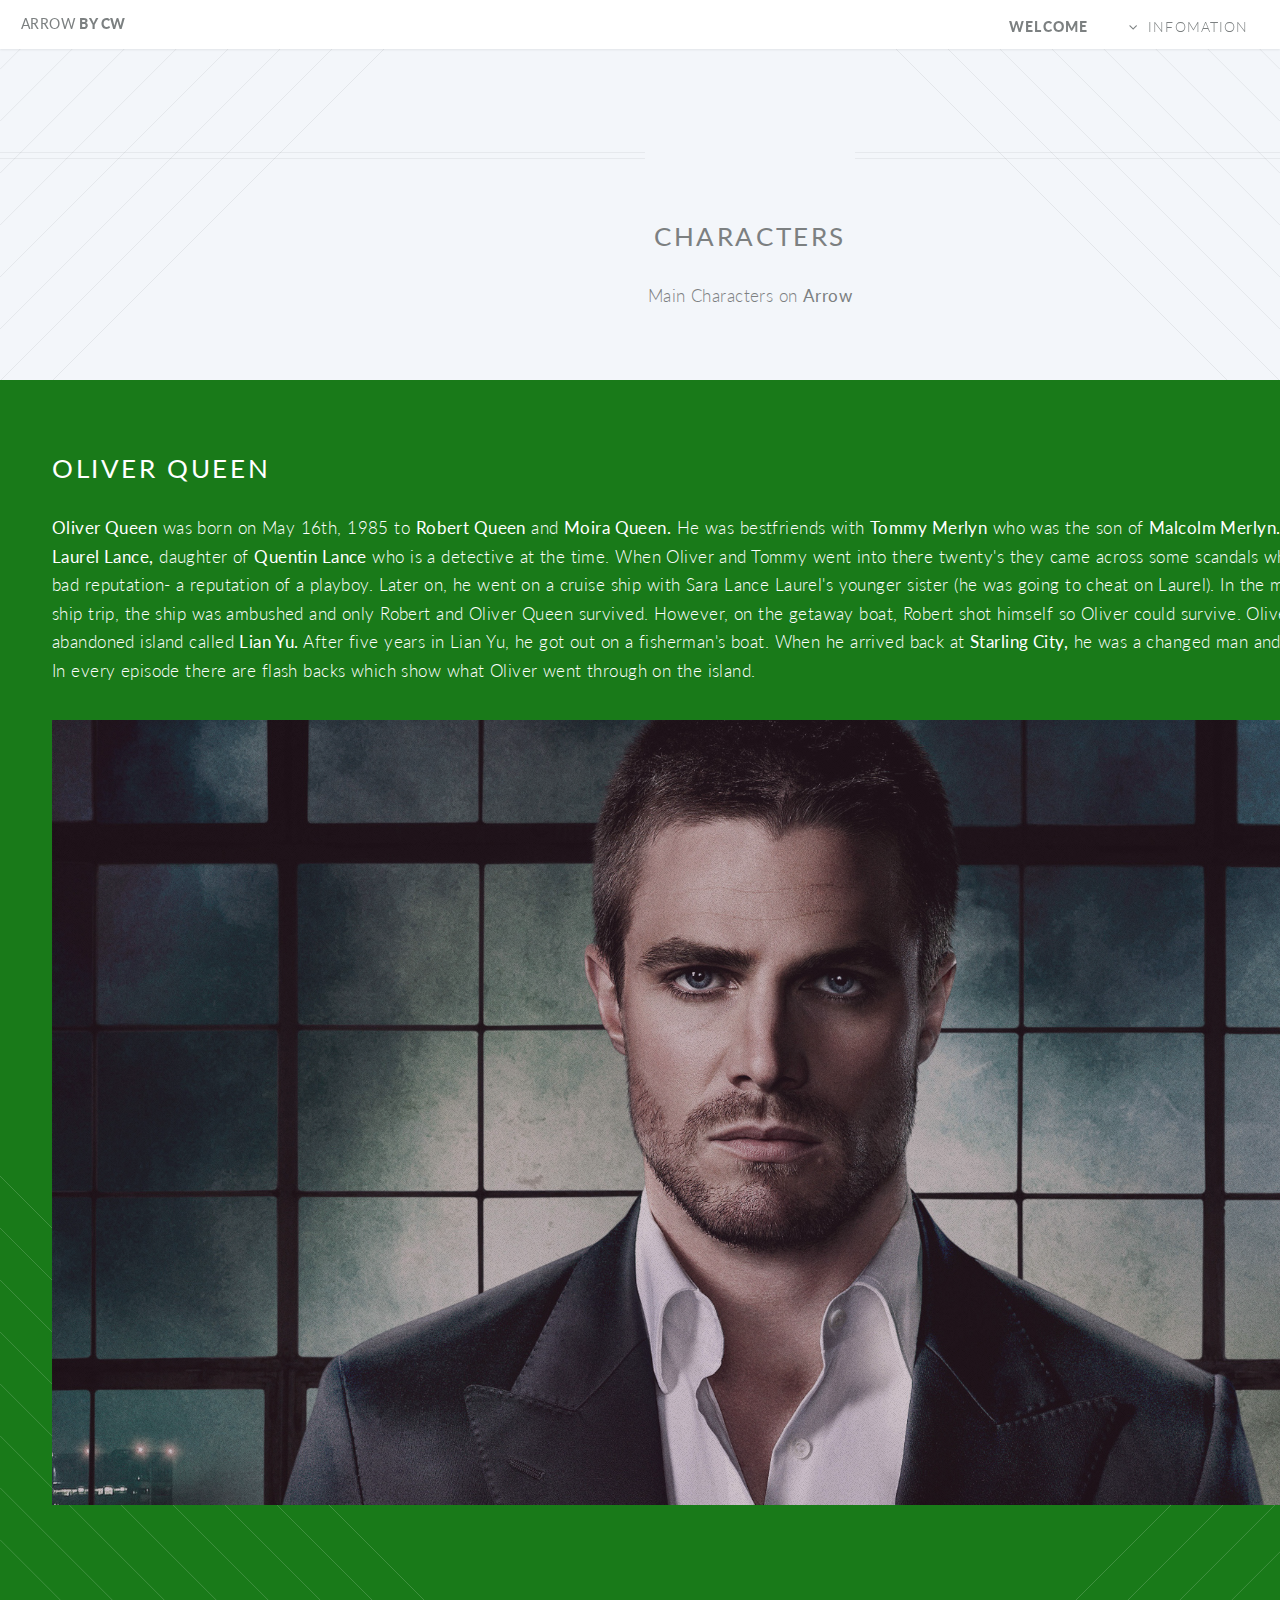
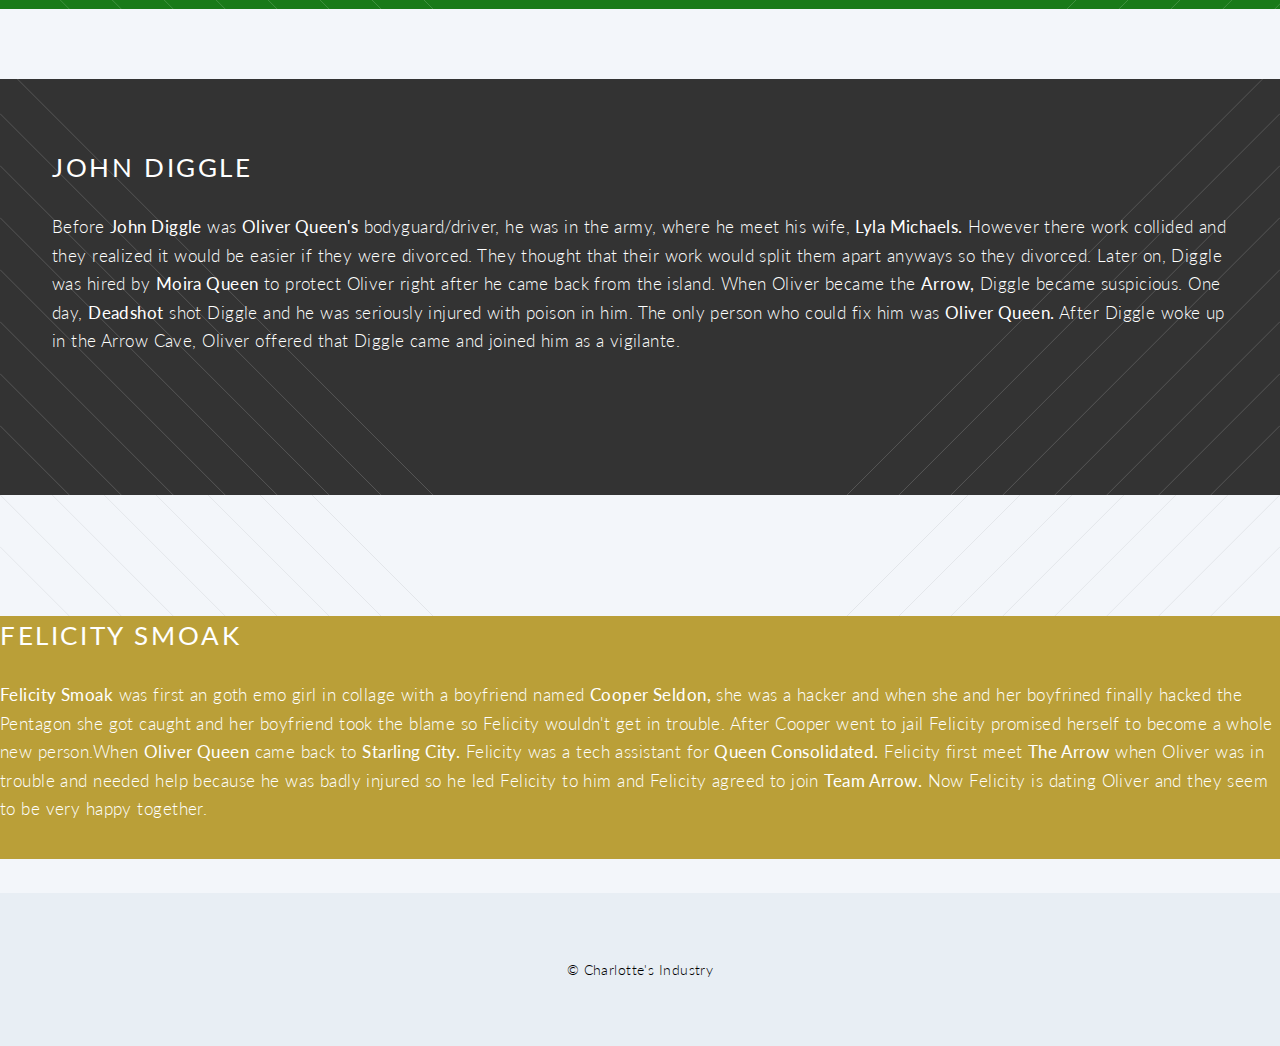
==== commit b3a69097: "Reverted" ====
--- a/Character.html
+++ b/Character.html
@@ -88,6 +88,18 @@
 
 								<!-- Two -->
 						<section class=".wrapper.style4">
+						<div class="16u 12u(narrower)" style="
+   								background-color: #BA9F38;
+   								color: #FFFFFF;
+								background-image: url("images/light-bl.svg"), url("images/light-br.svg");
+ 				   				background-position: bottom left, bottom right;
+   							 	background-repeat: no-repeat, no-repeat;
+  								background-size: 25em, 25em;
+   					 			padding-top: 25px;
+   						 		padding-right: 50px;
+   							 	padding-bottom: 25px;
+  						  		padding-left: 50px;
+ 						   		color: #ffffff;">
 
 								<header>
 								<h2><strong>Felicity Smoak</strong></h2>
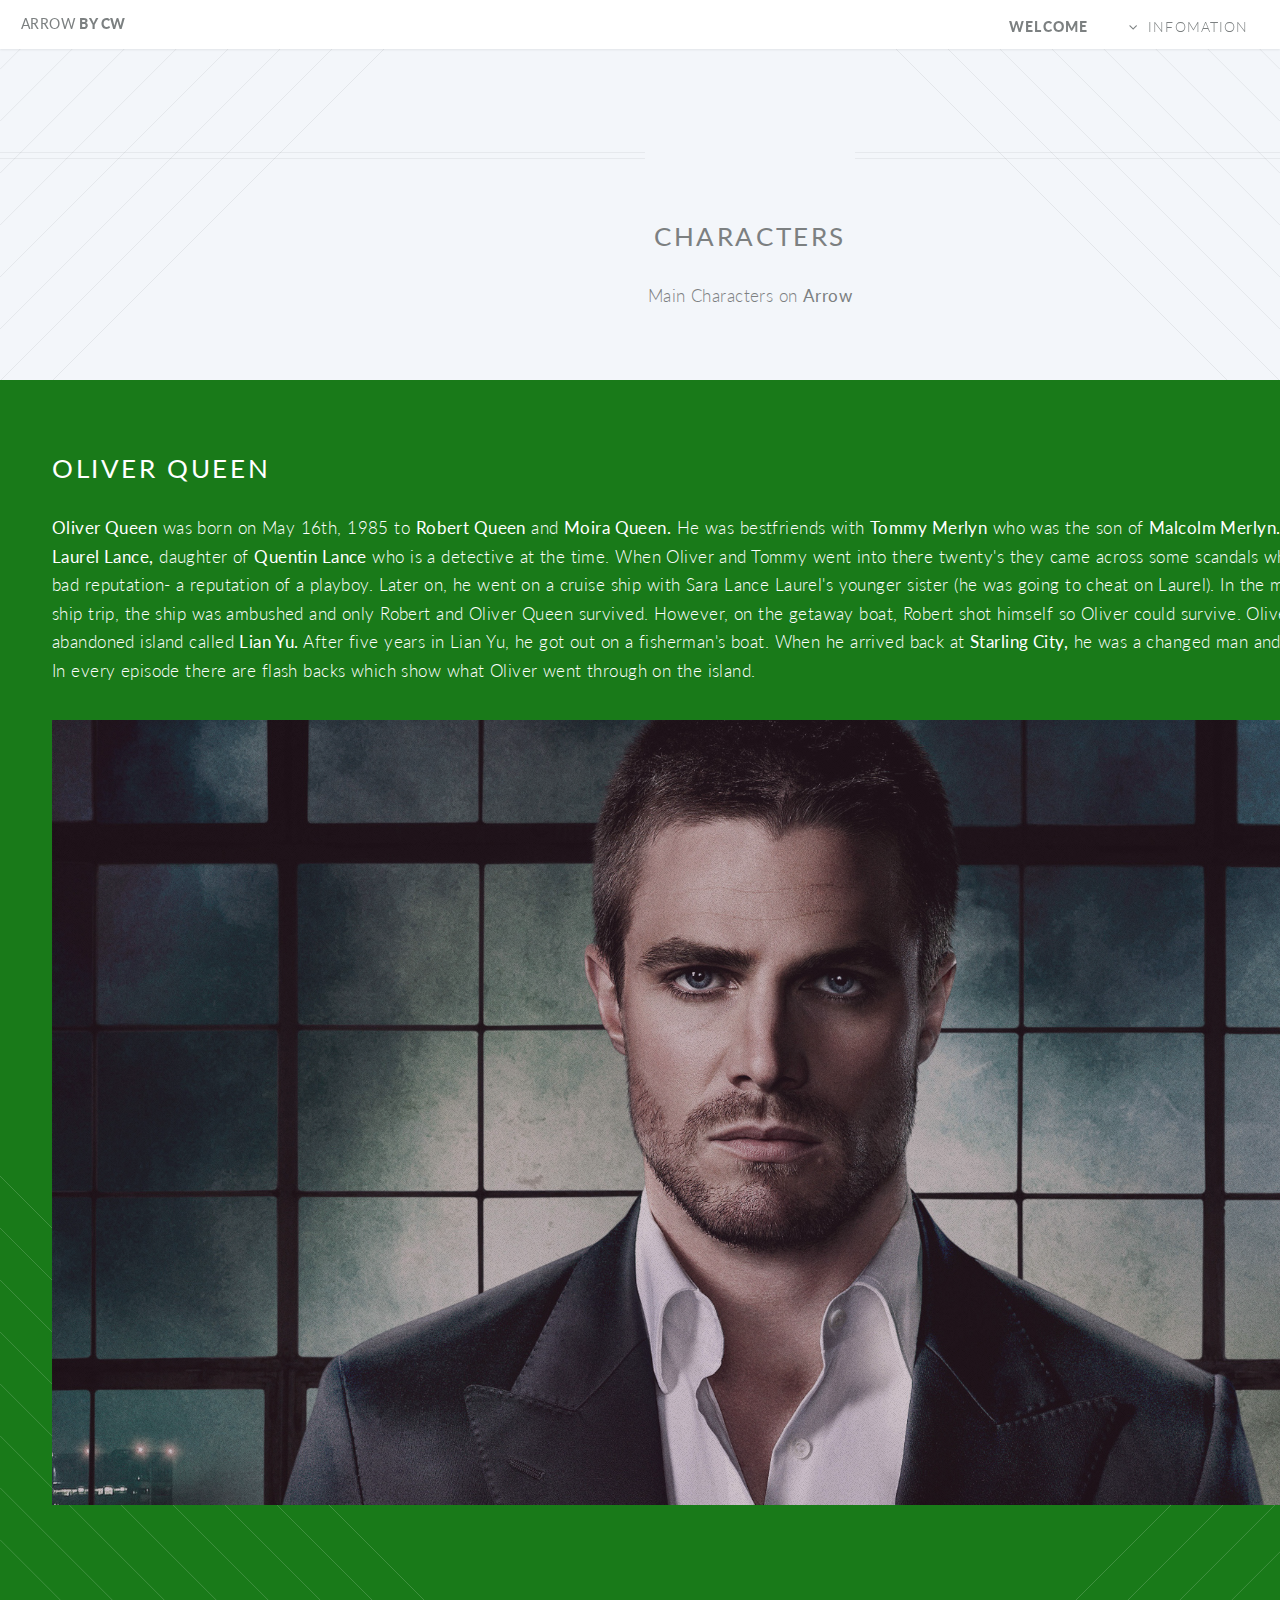
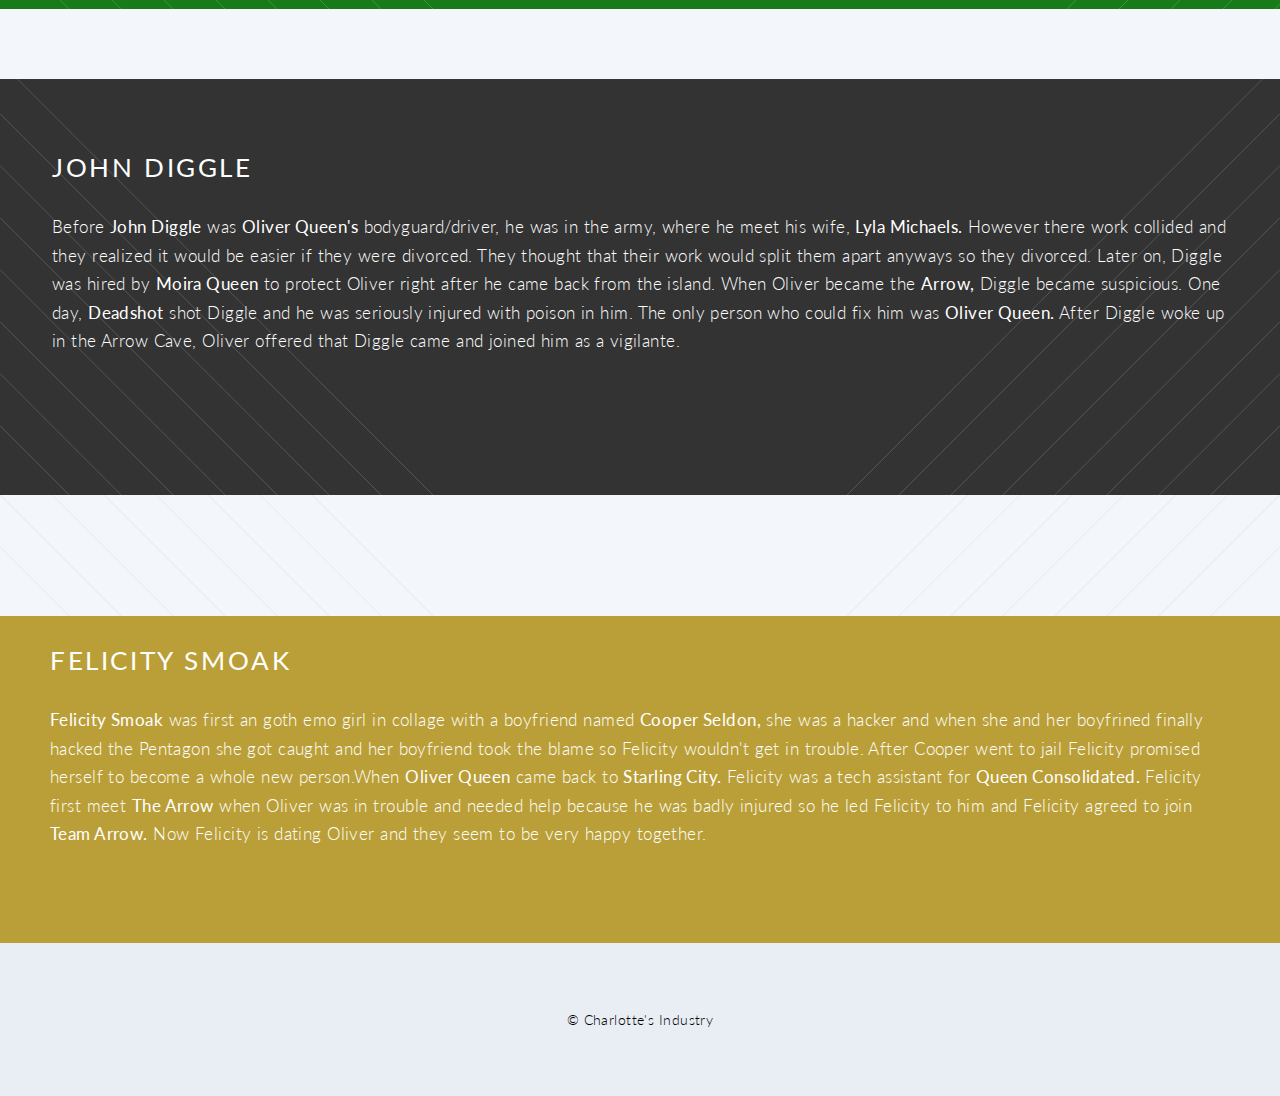
==== commit 01412909: "Moved places" ====
--- a/Character.html
+++ b/Character.html
@@ -91,7 +91,6 @@
 						<div class="16u 12u(narrower)" style="
    								background-color: #BA9F38;
    								color: #FFFFFF;
-								background-image: url("images/light-bl.svg"), url("images/light-br.svg");
  				   				background-position: bottom left, bottom right;
    							 	background-repeat: no-repeat, no-repeat;
   								background-size: 25em, 25em;
@@ -99,7 +98,8 @@
    						 		padding-right: 50px;
    							 	padding-bottom: 25px;
   						  		padding-left: 50px;
- 						   		color: #ffffff;">
+ 						   		color: #ffffff;"
+ 						   		background-image: url("images/light-bl.svg"), url("images/light-br.svg");>
 
 								<header>
 								<h2><strong>Felicity Smoak</strong></h2>
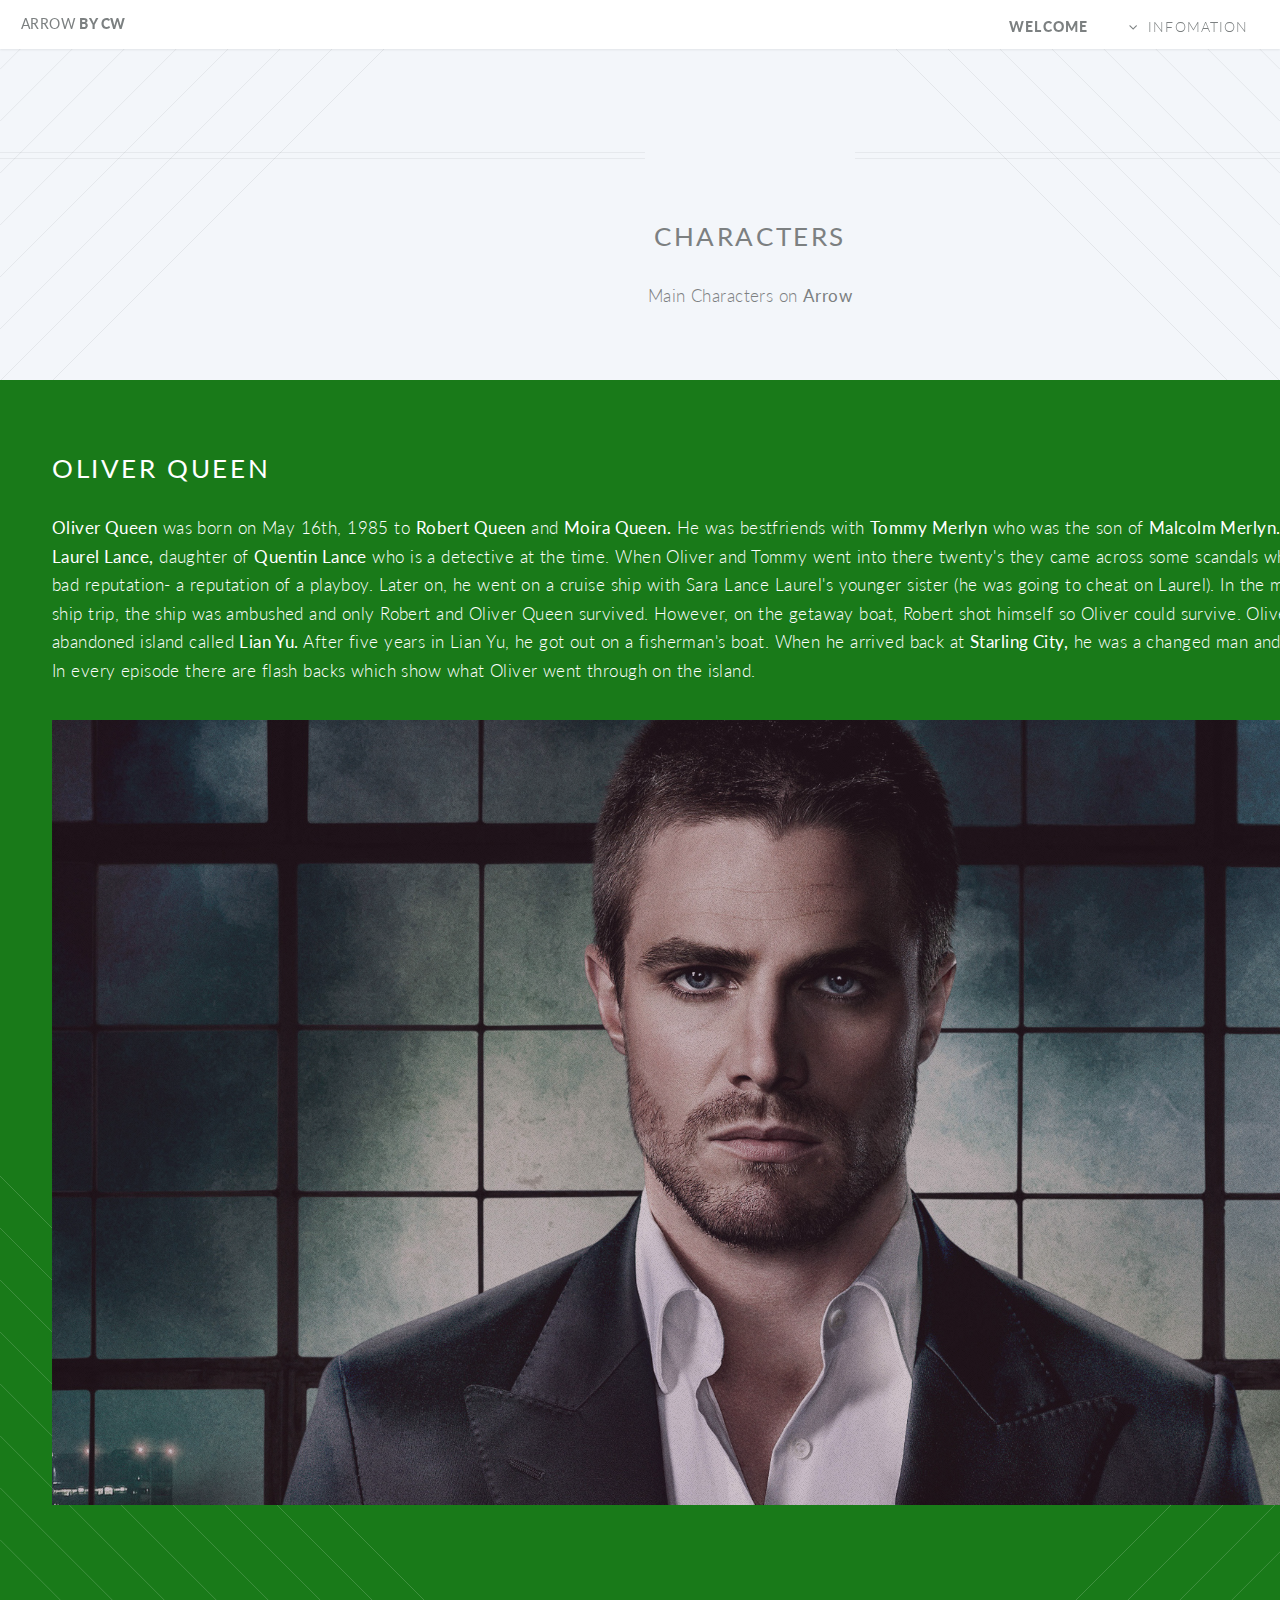
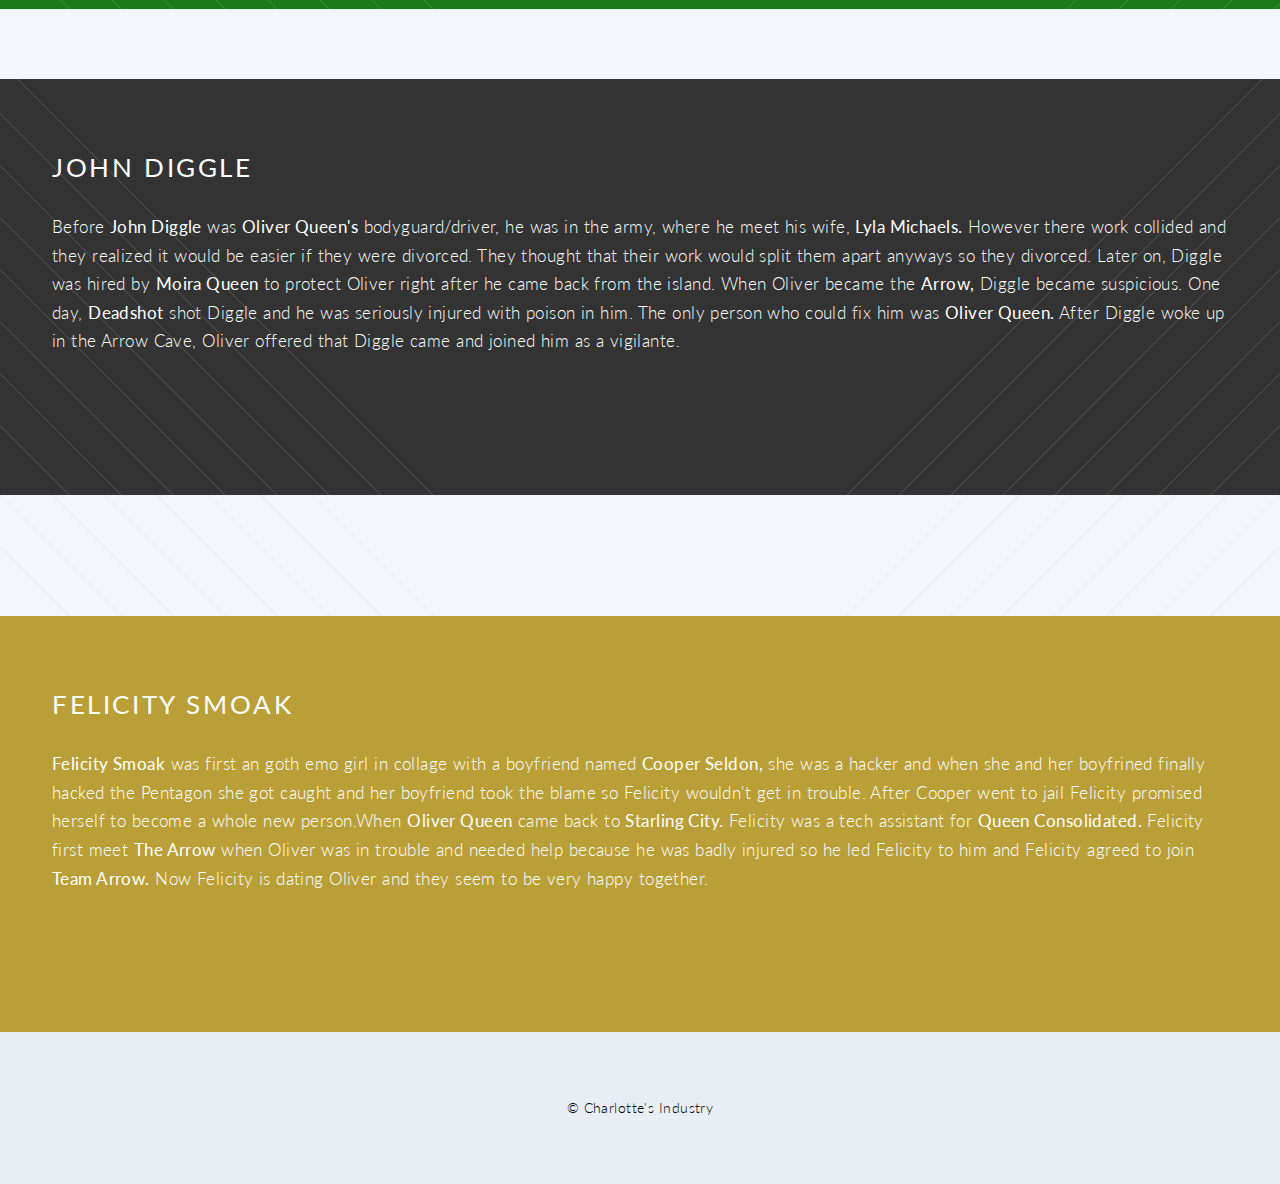
==== commit 864c575d: "Smoak diggle matched padding" ====
--- a/Character.html
+++ b/Character.html
@@ -94,10 +94,10 @@
  				   				background-position: bottom left, bottom right;
    							 	background-repeat: no-repeat, no-repeat;
   								background-size: 25em, 25em;
-   					 			padding-top: 25px;
-   						 		padding-right: 50px;
-   							 	padding-bottom: 25px;
-  						  		padding-left: 50px;
+   					 			padding-top: 69.333px;
+   						 		padding-right: 52px;
+   							 	padding-bottom: 69.333px;
+  						  		padding-left: 52px;
  						   		color: #ffffff;"
  						   		background-image: url("images/light-bl.svg"), url("images/light-br.svg");>
 
